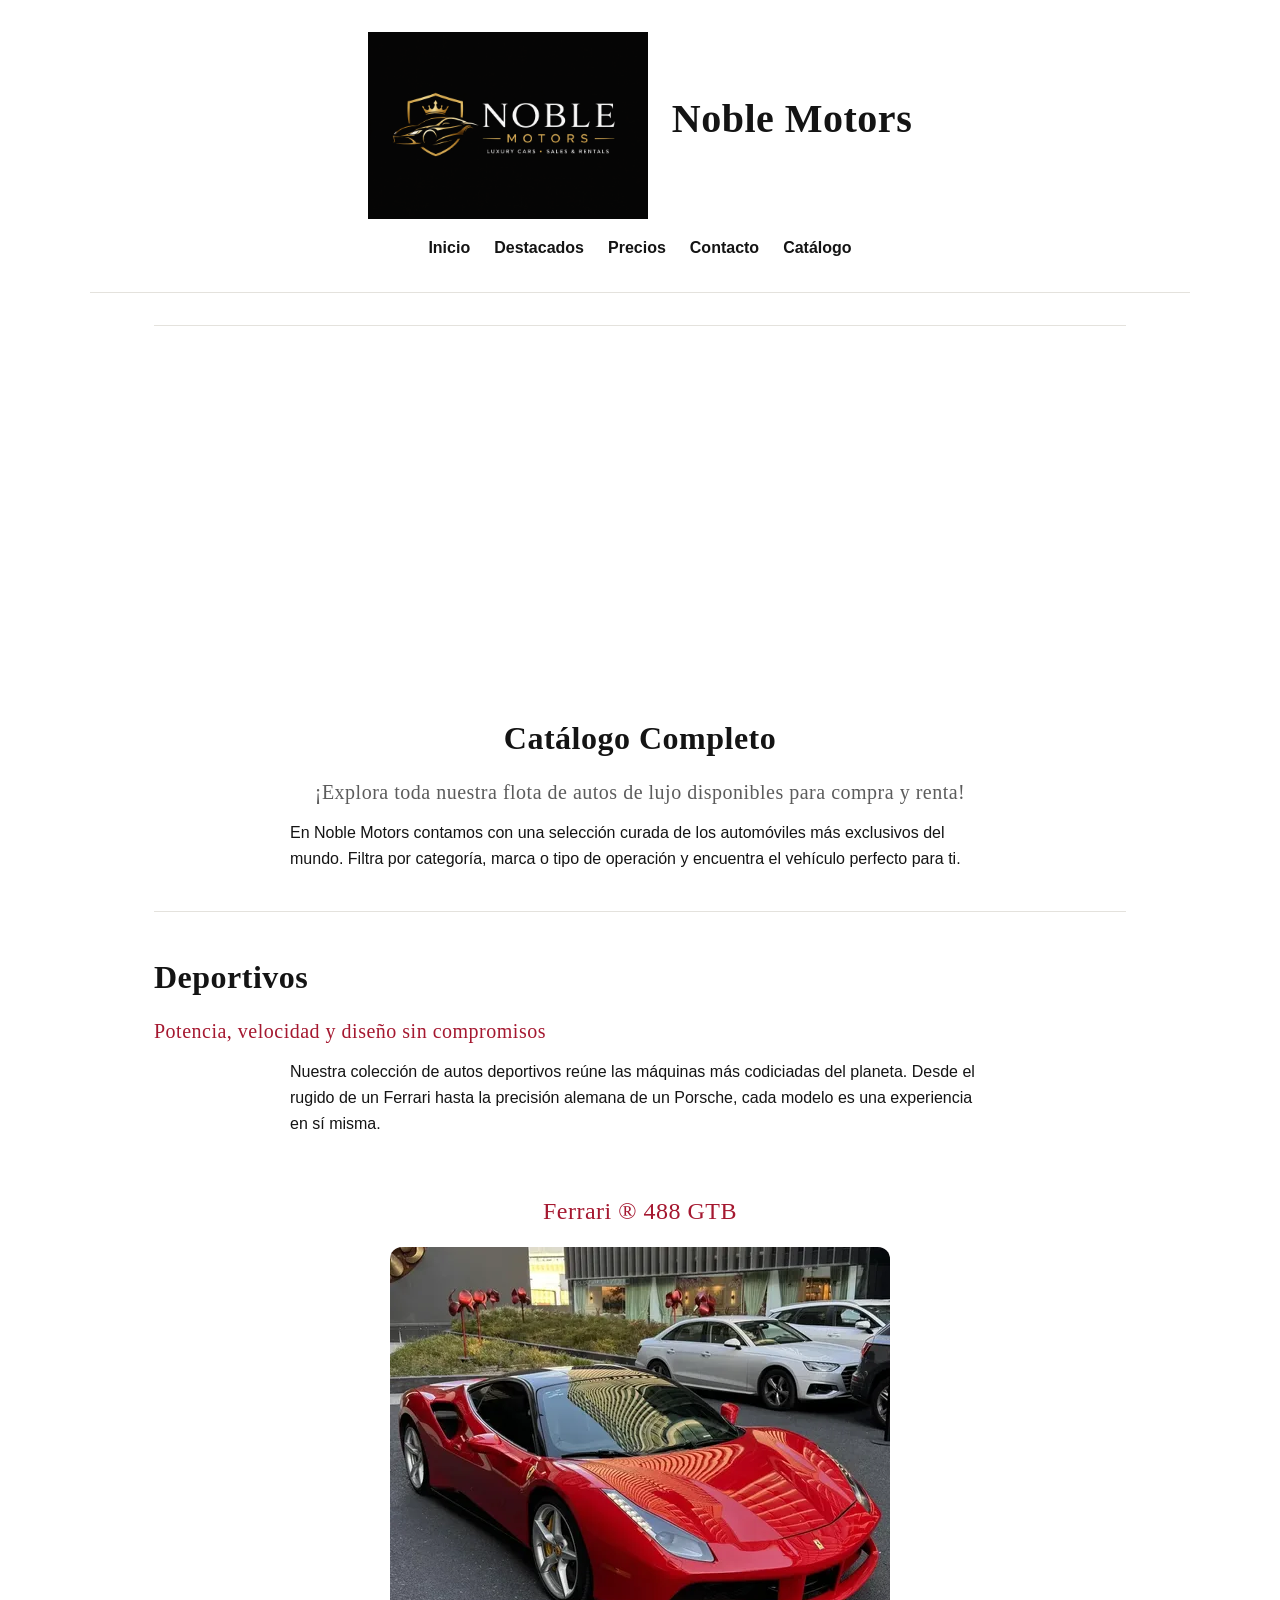
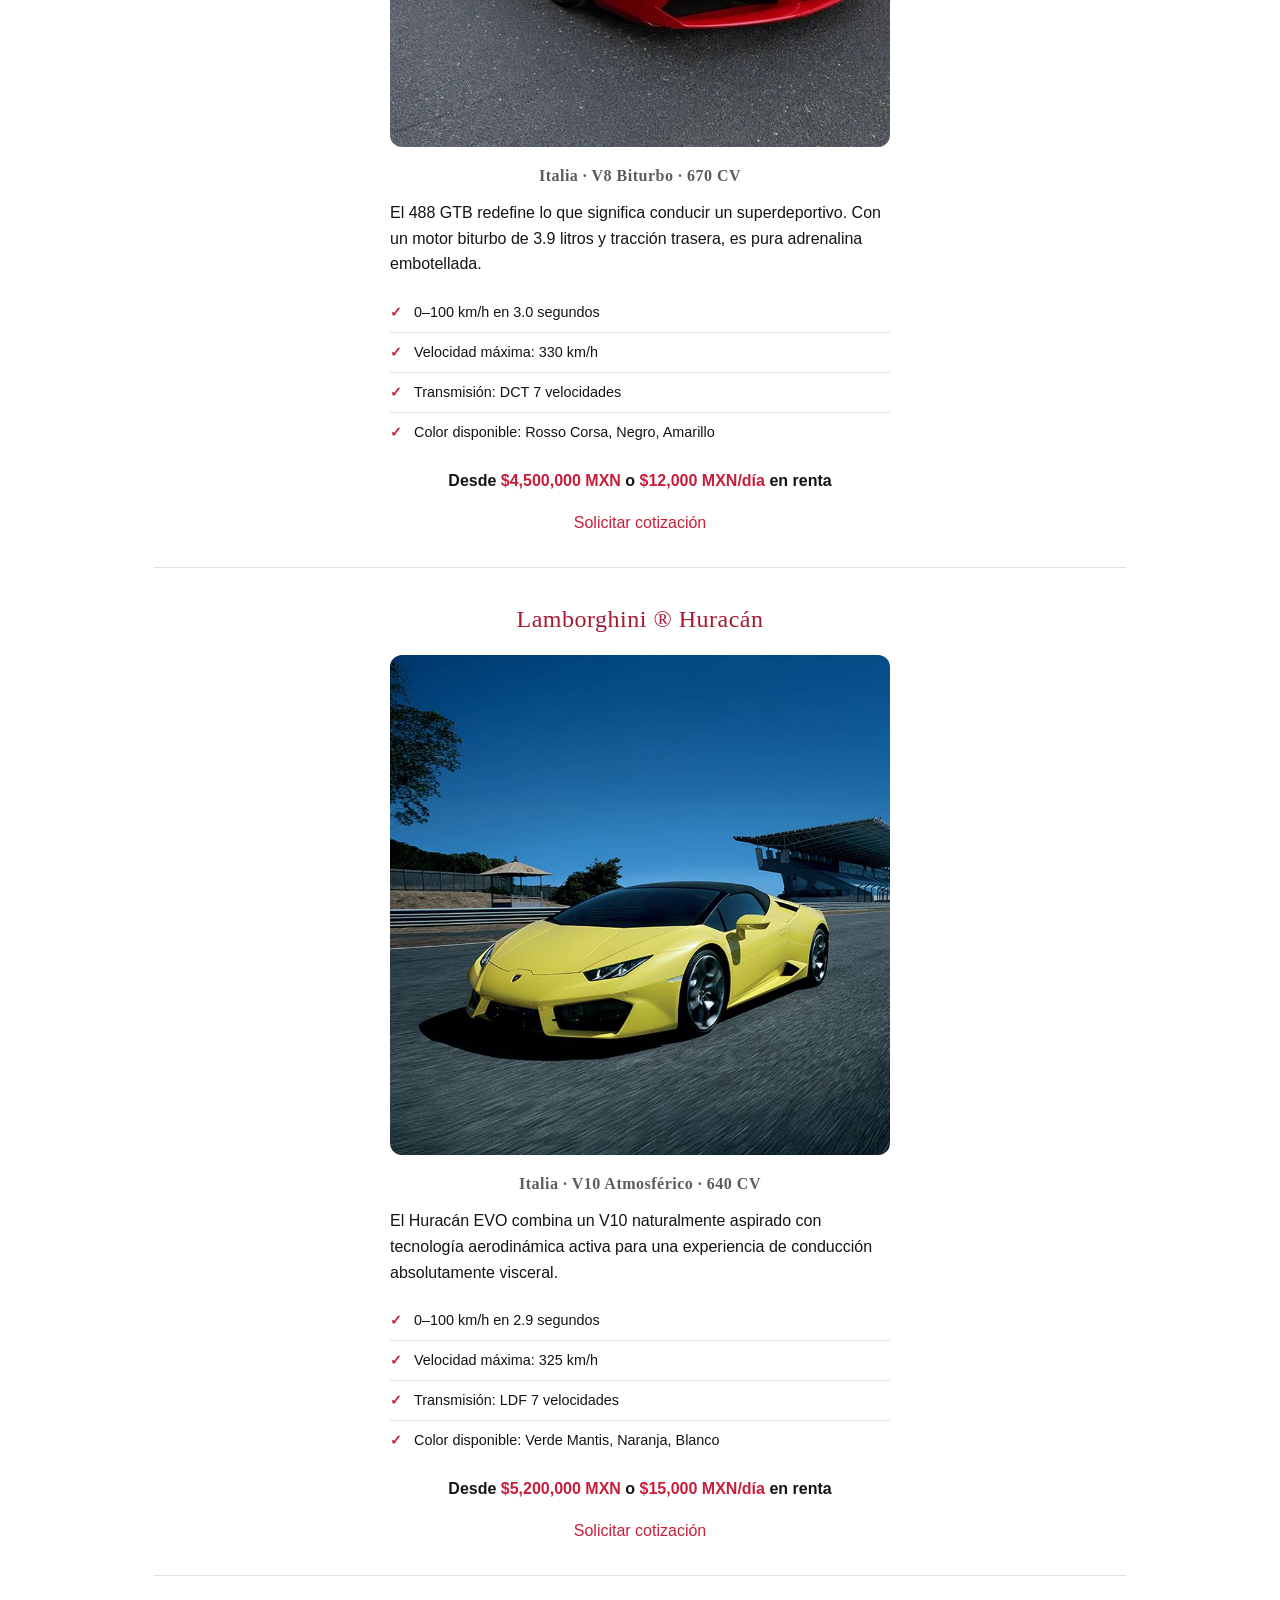
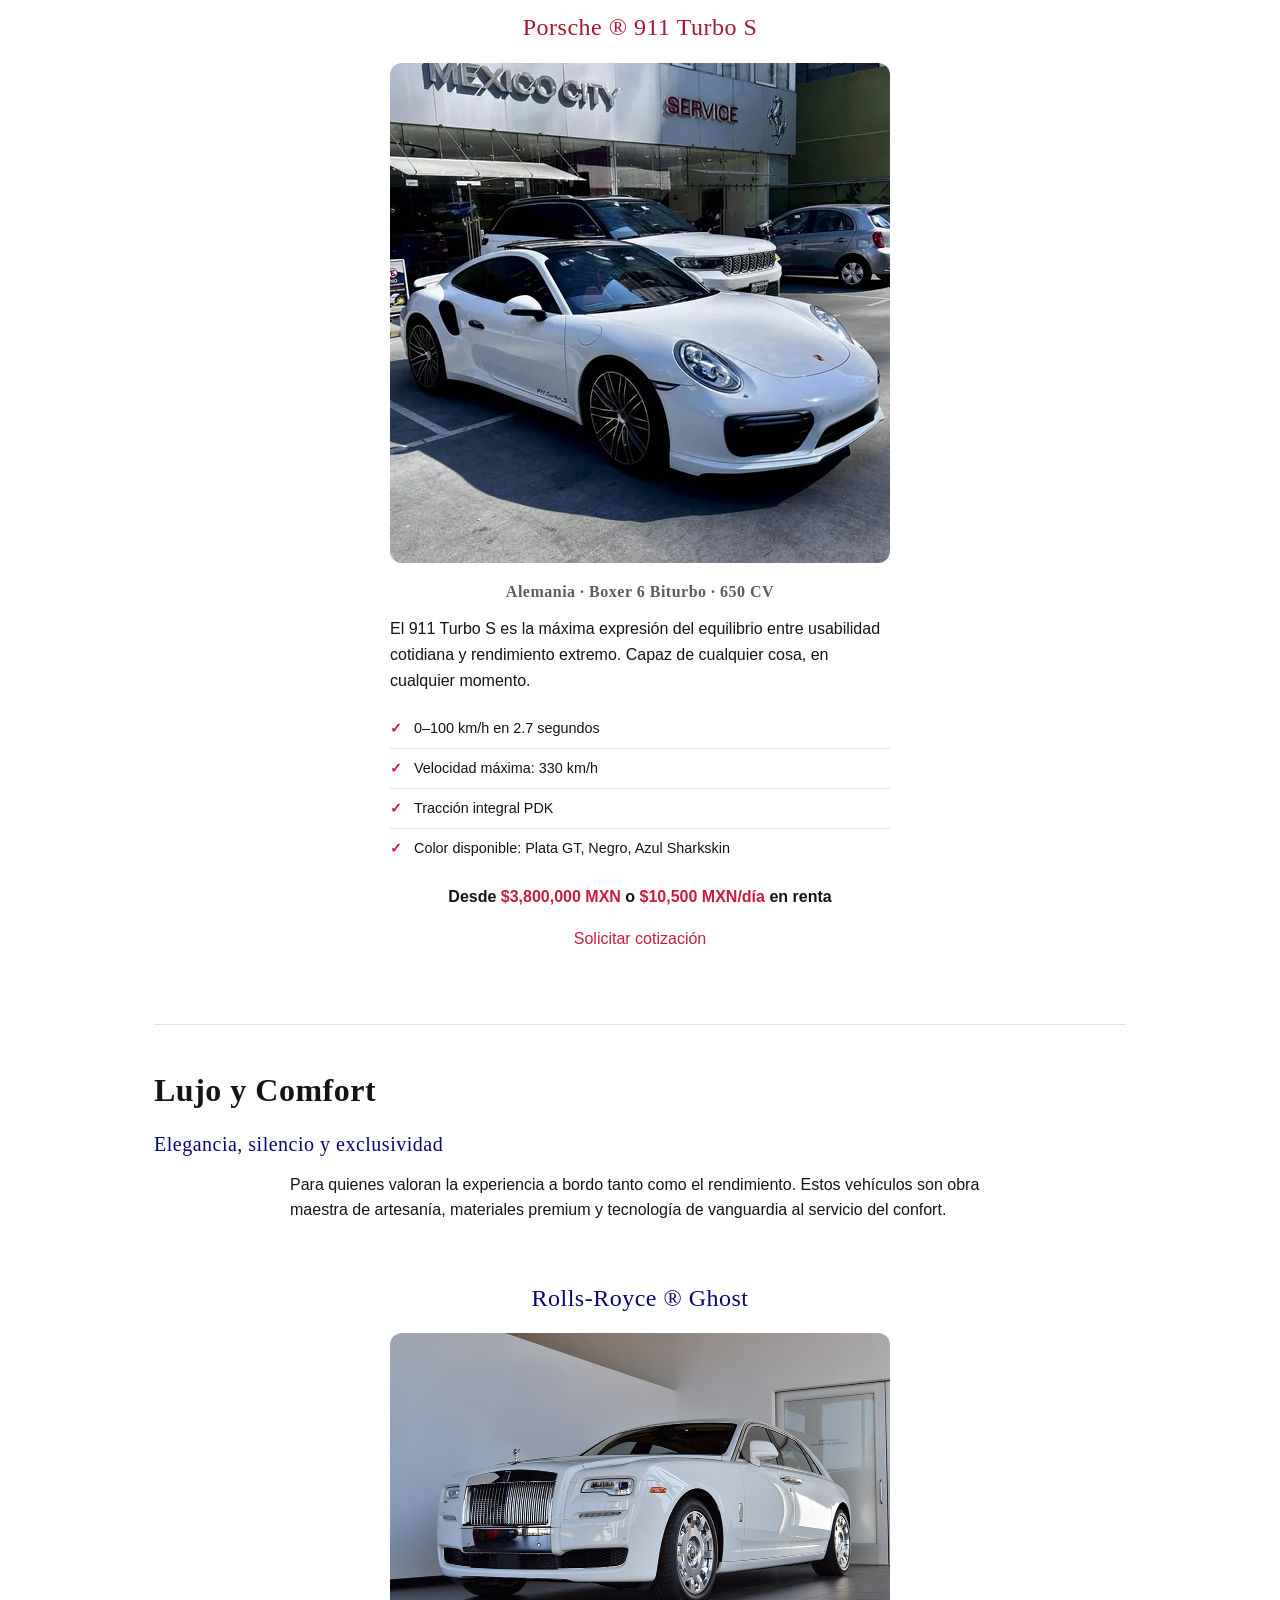
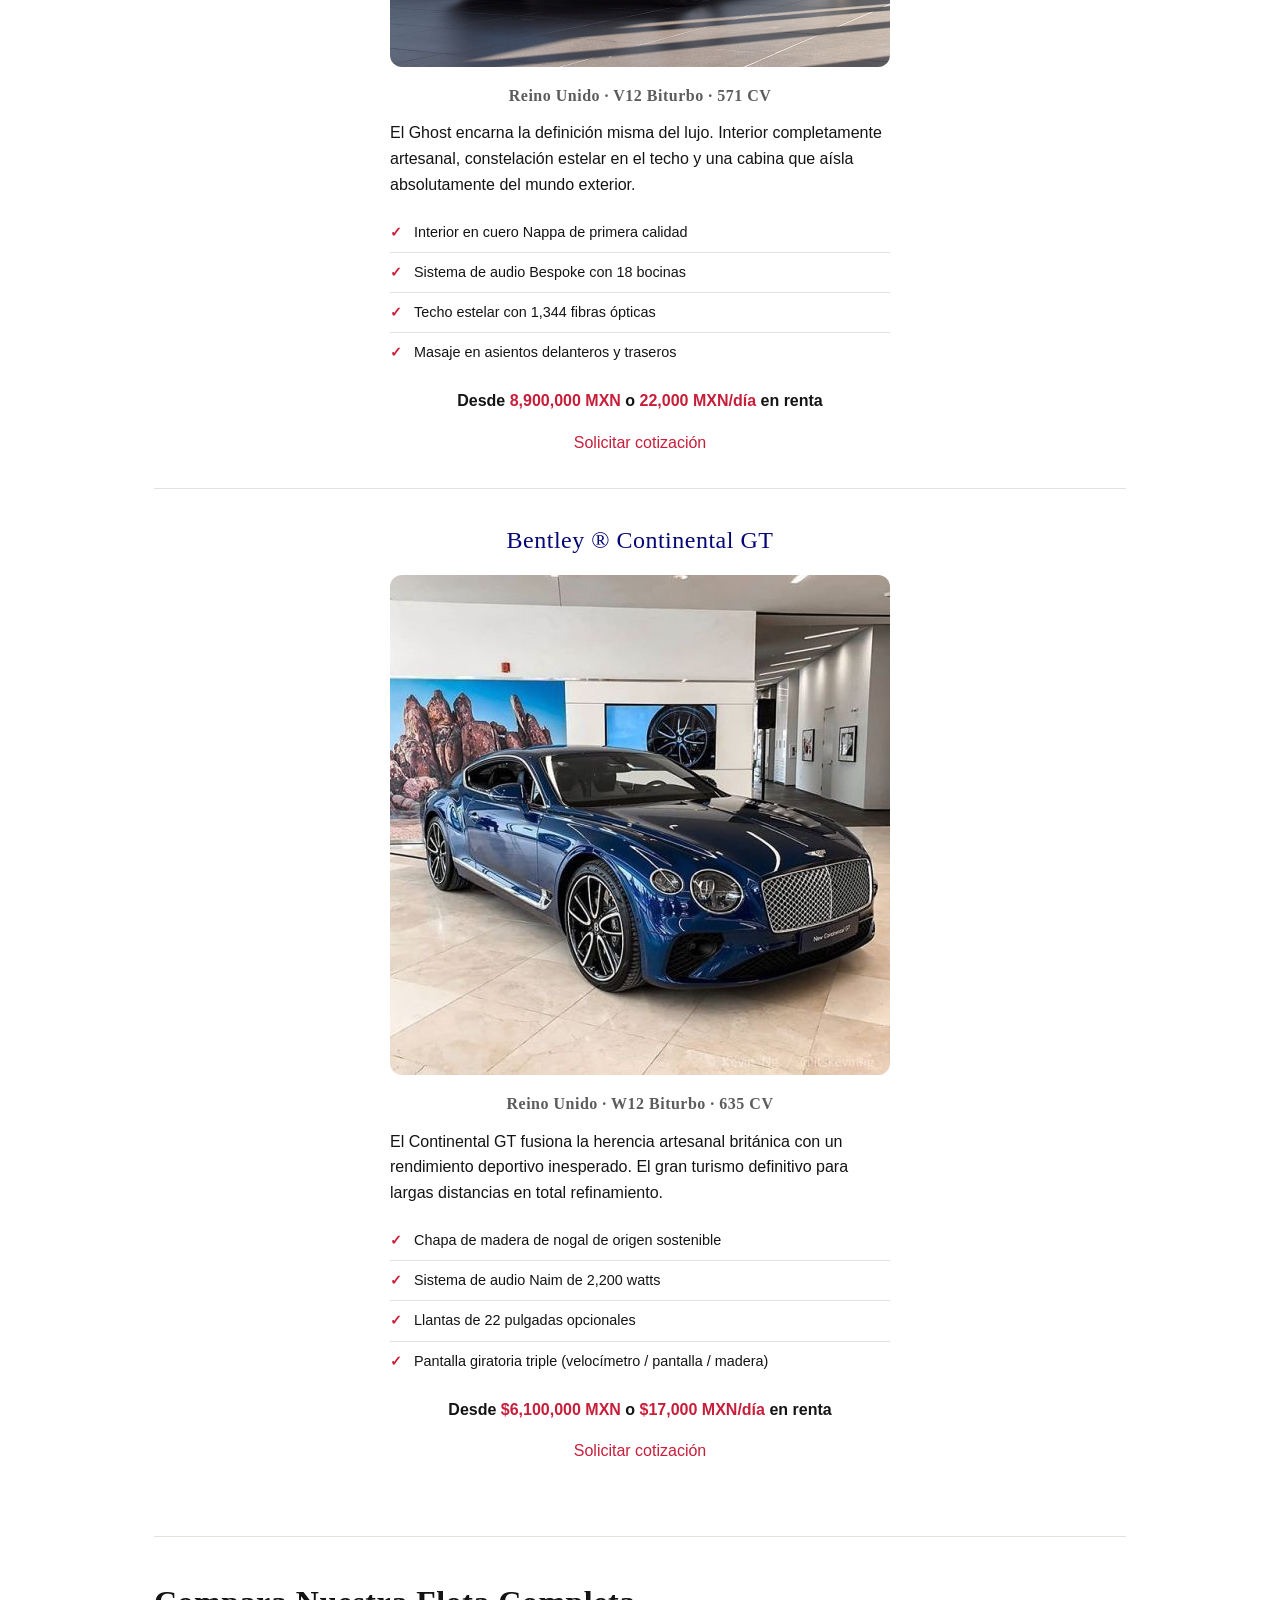
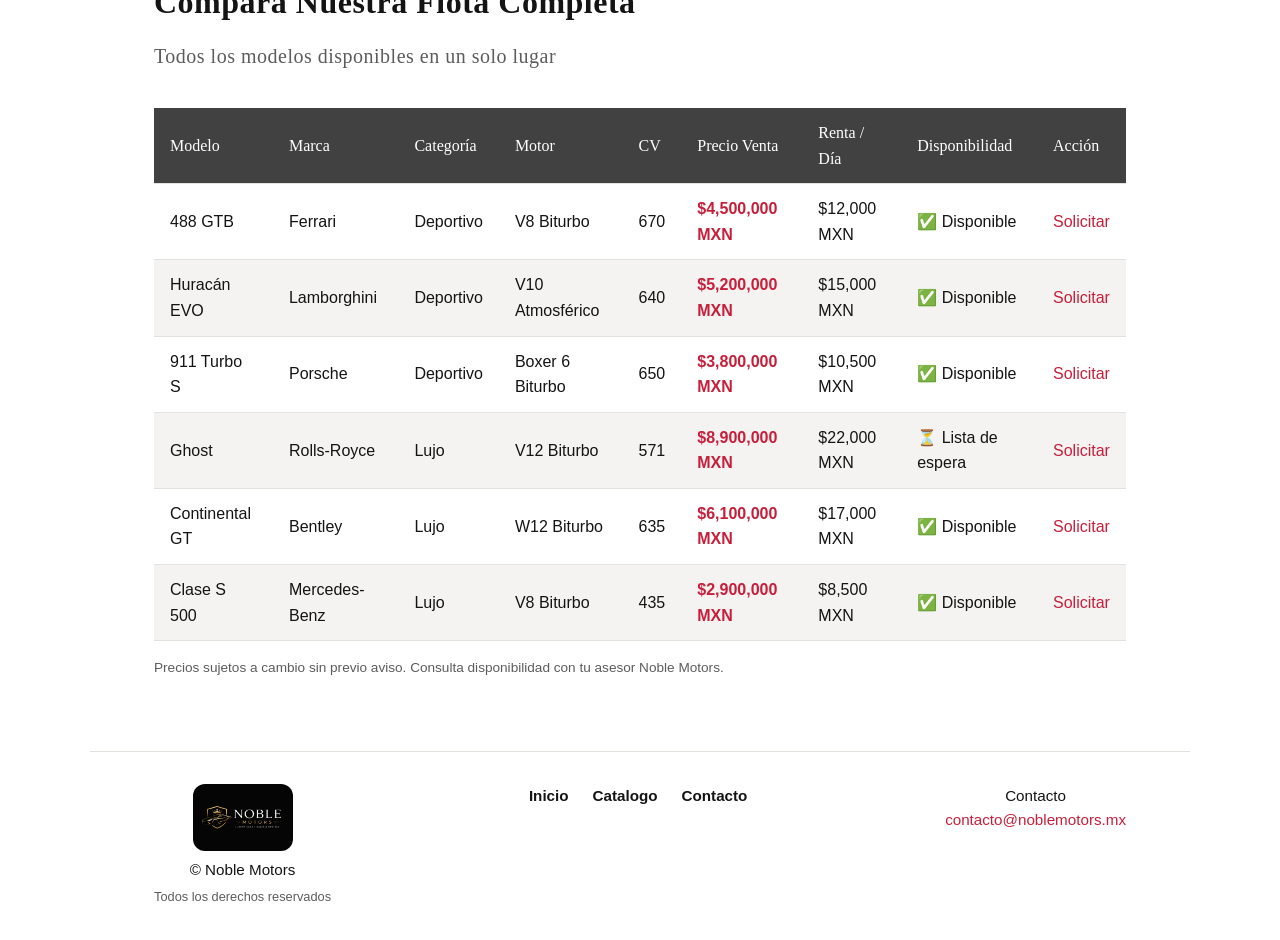
==== catalogo.html @ 810744a6 "Commit Inicial" ====
<!DOCTYPE html>
<html lang="es">
<head>
    <meta charset="UTF-8">
    <meta name="viewport" content="width=device-width, initial-scale=1.0">
    <meta name="color-scheme" content="light-dark">
    <title>Noble Motors | Catálogo Completo</title>
    <link rel="stylesheet" href="css/styles.css">
</head>

<body>

    <header class="header">
        <div class="header__top">
            <img class="header__logo" src="img/Noble Motors Logo.png" alt="Noble Motors Logo">
            <h1 class="header__nombre">Noble Motors</h1>
        </div>
            
        <nav class="nav nav--header">
            <a class="nav__link" href="index.html">Inicio</a>
            <a class="nav__link" href="index.html#destacados">Destacados</a>
            <a class="nav__link" href="index.html#precios">Precios</a>
            <a class="nav__link" href="index.html#contacto">Contacto</a>
            <a class="nav__link" href="catalogo.html">Catálogo</a>
        </nav>        
    </header>

    <main>
        <section class="intro-catalogo">
            <iframe class="intro-catalogo__video" height="315" src="https://www.youtube.com/embed/5LlgE_fom6Q?si=hO-IaF6ERIm7GbF8&amp;controls=0" title="YouTube video player" frameborder="0" allow="accelerometer; autoplay; clipboard-write; encrypted-media; gyroscope; picture-in-picture; web-share" referrerpolicy="strict-origin-when-cross-origin" allowfullscreen></iframe>
            <h2>Catálogo Completo</h2>
            <h3>&iexcl;Explora toda nuestra flota de autos de lujo disponibles para compra y renta&excl;</h3>
            <p class="intro-catalogo__texto">
                En <span>Noble Motors</span> contamos con una selección curada de los automóviles más 
                exclusivos del mundo. Filtra por categoría, marca o tipo de operación y encuentra 
                el vehículo perfecto para ti.
            </p>
        </section>    


        <section class="categoria categoria--deportivos">
            <h2>Deportivos</h2>
            <h3>Potencia, velocidad y diseño sin compromisos</h3>

            <p class="categoria__texto">
                Nuestra colección de <span>autos deportivos</span> reúne las máquinas más codiciadas 
                del planeta. Desde el rugido de un Ferrari hasta la precisión alemana de un Porsche, 
                cada modelo es una experiencia en sí misma.
            </p>

            <article class="ficha-auto ficha-auto--ferrari">
                <h3 class="ficha-auto__titulo">Ferrari &reg; 488 GTB</h3>
                <img class="ficha-auto__imagen" src="img/Ferrari.webp" alt="Ferrari 488 GTB">
                <h4 class="ficha-auto__subtitulo">Italia · V8 Biturbo · 670 CV</h4>
                <p class="ficha-auto__descripcion">
                    El <span>488 GTB</span> redefine lo que significa conducir un superdeportivo. 
                    Con un motor biturbo de 3.9 litros y tracción trasera, es pura adrenalina embotellada.
                </p>
                <ul class="ficha-auto__lista">
                    <li class="ficha-auto__item">0–100 km/h en 3.0 segundos</li>
                    <li class="ficha-auto__item">Velocidad máxima: 330 km/h</li>
                    <li class="ficha-auto__item">Transmisión: DCT 7 velocidades</li>
                    <li class="ficha-auto__item">Color disponible: Rosso Corsa, Negro, Amarillo</li>
                </ul>
                <p class="ficha-auto__precio">Desde <span class="ficha-auto__precio-valor">$4,500,000 MXN</span> o <span class="ficha-auto__precio-valor">$12,000 MXN/día</span> en renta</p>
                <a class="ficha-auto__cta" href="index.html#contacto">Solicitar cotización</a>
            </article>

            <article class="ficha-auto ficha-auto--lamborghini">
                <h3 class="ficha-auto__titulo">Lamborghini &reg; Huracán</h3>
                <img class="ficha-auto__imagen" src="img/Lamborghini.webp" alt="Lamborghini Huracán">
                <h4 class="ficha-auto__subtitulo">Italia · V10 Atmosférico · 640 CV</h4>
                <p class="ficha-auto__descripcion">
                    El <span>Huracán EVO</span> combina un V10 naturalmente aspirado con tecnología 
                    aerodinámica activa para una experiencia de conducción absolutamente visceral.
                </p>
                <ul class="ficha-auto__lista">
                    <li class="ficha-auto__item">0–100 km/h en 2.9 segundos</li>
                    <li class="ficha-auto__item">Velocidad máxima: 325 km/h</li>
                    <li class="ficha-auto__item">Transmisión: LDF 7 velocidades</li>
                    <li class="ficha-auto__item">Color disponible: Verde Mantis, Naranja, Blanco</li>
                </ul>
                <p class="ficha-auto__precio">Desde <span class="ficha-auto__precio-valor">$5,200,000 MXN</span> o <span class="ficha-auto__precio-valor">$15,000 MXN/día</span> en renta</p>
                <a class="ficha-auto__cta" href="index.html#contacto">Solicitar cotización</a>
            </article>

            <article class="ficha-auto ficha-auto--porsche">
                <h3 class="ficha-auto__titulo">Porsche &reg; 911 Turbo S</h3>
                <img class="ficha-auto__imagen" src="img/Porsche.webp" alt="Porsche 911 Turbo S">
                <h4 class="ficha-auto__subtitulo">Alemania · Boxer 6 Biturbo · 650 CV</h4>
                <p class="ficha-auto__descripcion">
                    El <span>911 Turbo S</span> es la máxima expresión del equilibrio entre 
                    usabilidad cotidiana y rendimiento extremo. Capaz de cualquier cosa, en cualquier momento.
                </p>
                <ul class="ficha-auto__lista">
                    <li class="ficha-auto__item">0–100 km/h en 2.7 segundos</li>
                    <li class="ficha-auto__item">Velocidad máxima: 330 km/h</li>
                    <li class="ficha-auto__item">Tracción integral PDK</li>
                    <li class="ficha-auto__item">Color disponible: Plata GT, Negro, Azul Sharkskin</li>
                </ul>
                <p class="ficha-auto__precio">Desde <span class="ficha-auto__precio-valor">$3,800,000 MXN</span> o <span class="ficha-auto__precio-valor">$10,500 MXN/día</span> en renta</p>
                <a class="ficha-auto__cta" href="index.html#contacto">Solicitar cotización</a>
            </article>
        </section>

    
        <section class="categoria categoria--lujo">
            <h2>Lujo y Comfort</h2>
            <h3>Elegancia, silencio y exclusividad</h3>

            <p class="categoria__texto">
                Para quienes valoran la <span>experiencia a bordo</span> tanto como el rendimiento. 
                Estos vehículos son obra maestra de artesanía, materiales premium y tecnología 
                de vanguardia al servicio del confort.
            </p>

            <article class="ficha-auto ficha-auto--rolls">
                <h3 class="ficha-auto__titulo">Rolls-Royce &reg; Ghost</h3>
                <img class="ficha-auto__imagen" src="img/Rolls royce.jpeg" alt="Rolls-Royce Ghost">
                <h4 class="ficha-auto__subtitulo">Reino Unido · V12 Biturbo · 571 CV</h4>
                <p class="ficha-auto__descripcion">
                    El <span>Ghost</span> encarna la definición misma del lujo. Interior completamente 
                    artesanal, constelación estelar en el techo y una cabina que aísla absolutamente 
                    del mundo exterior.
                </p>
                <ul class="ficha-auto__lista">
                    <li class="ficha-auto__item">Interior en cuero Nappa de primera calidad</li>
                    <li class="ficha-auto__item">Sistema de audio Bespoke con 18 bocinas</li>
                    <li class="ficha-auto__item">Techo estelar con 1,344 fibras ópticas</li>
                    <li class="ficha-auto__item">Masaje en asientos delanteros y traseros</li>
                </ul>
                <p class="ficha-auto__precio">Desde <span class="ficha-auto__precio-valor">8,900,000 MXN</span> o <span class="ficha-auto__precio-valor">22,000 MXN/día</span> en renta</p>
                <a class="ficha-auto__cta" href="index.html#contacto">Solicitar cotización</a>
            </article>

            <article class="ficha-auto ficha-auto--bentley">
                <h3 class="ficha-auto__titulo">Bentley &reg; Continental GT</h3>
                <img class="ficha-auto__imagen" src="img/Bentley Continental.jpeg" alt="Bentley Continental GT">
                <h4 class="ficha-auto__subtitulo">Reino Unido · W12 Biturbo · 635 CV</h4>
                <p class="ficha-auto__descripcion">
                    El <span>Continental GT</span> fusiona la herencia artesanal británica con 
                    un rendimiento deportivo inesperado. El gran turismo definitivo para largas 
                    distancias en total refinamiento.
                </p>
                <ul class="ficha-auto__lista">
                    <li class="ficha-auto__item">Chapa de madera de nogal de origen sostenible</li>
                    <li class="ficha-auto__item">Sistema de audio Naim de 2,200 watts</li>
                    <li class="ficha-auto__item">Llantas de 22 pulgadas opcionales</li>
                    <li class="ficha-auto__item">Pantalla giratoria triple (velocímetro / pantalla / madera)</li>
                </ul>
                <p class="ficha-auto__precio">Desde <span class="ficha-auto__precio-valor">$6,100,000 MXN</span> o <span class="ficha-auto__precio-valor">$17,000 MXN/día</span> en renta</p>
                <a class="ficha-auto__cta" href="index.html#contacto">Solicitar cotización</a>
            </article>
        </section>

        <section class="categoria categoria--comparativa">
            <h2>Compara Nuestra Flota Completa</h2>
            <h3>Todos los modelos disponibles en un solo lugar</h3>

            <div class="tabla-contenedor">
                <table class="tabla-precios">
                    <thead>
                        <tr>
                            <th class="tabla-precios__header">Modelo</th>
                            <th class="tabla-precios__header">Marca</th>
                            <th class="tabla-precios__header">Categoría</th>
                            <th class="tabla-precios__header">Motor</th>
                            <th class="tabla-precios__header">CV</th>
                            <th class="tabla-precios__header">Precio Venta</th>
                            <th class="tabla-precios__header">Renta / Día</th>
                            <th class="tabla-precios__header">Disponibilidad</th>
                            <th class="tabla-precios__header">Acción</th>
                        </tr>
                    </thead>
                    <tbody>
                        <tr>
                            <td class="tabla-precios__celda">488 GTB</td>
                            <td class="tabla-precios__celda">Ferrari</td>
                            <td class="tabla-precios__celda">Deportivo</td>
                            <td class="tabla-precios__celda">V8 Biturbo</td>
                            <td class="tabla-precios__celda">670</td>
                            <td class="tabla-precios__celda"><span class="tabla-precios__precio">$4,500,000 MXN</span></td>
                            <td class="tabla-precios__celda">$12,000 MXN</td>
                            <td class="tabla-precios__celda"><span>✅ Disponible</span></td>
                            <td class="tabla-precios__celda"><a href="index.html#contacto">Solicitar</a></td>
                        </tr>
                        <tr>
                            <td class="tabla-precios__celda">Huracán EVO</td>
                            <td class="tabla-precios__celda">Lamborghini</td>
                            <td class="tabla-precios__celda">Deportivo</td>
                            <td class="tabla-precios__celda">V10 Atmosférico</td>
                            <td class="tabla-precios__celda">640</td>
                            <td class="tabla-precios__celda"><span class="tabla-precios__precio">$5,200,000 MXN</span></td>
                            <td class="tabla-precios__celda">$15,000 MXN</td>
                            <td class="tabla-precios__celda"><span>✅ Disponible</span></td>
                            <td class="tabla-precios__celda"><a href="index.html#contacto">Solicitar</a></td>
                        </tr>
                        <tr>
                            <td class="tabla-precios__celda">911 Turbo S</td>
                            <td class="tabla-precios__celda">Porsche</td>
                            <td class="tabla-precios__celda">Deportivo</td>
                            <td class="tabla-precios__celda">Boxer 6 Biturbo</td>
                            <td class="tabla-precios__celda">650</td>
                            <td class="tabla-precios__celda"><span class="tabla-precios__precio">$3,800,000 MXN</span></td>
                            <td class="tabla-precios__celda">$10,500 MXN</td>
                            <td class="tabla-precios__celda"><span>✅ Disponible</span></td>
                            <td class="tabla-precios__celda"><a href="index.html#contacto">Solicitar</a></td>
                        </tr>
                        <tr>
                            <td class="tabla-precios__celda">Ghost</td>
                            <td class="tabla-precios__celda">Rolls-Royce</td>
                            <td class="tabla-precios__celda">Lujo</td>
                            <td class="tabla-precios__celda">V12 Biturbo</td>
                            <td class="tabla-precios__celda">571</td>
                            <td class="tabla-precios__celda"><span class="tabla-precios__precio">$8,900,000 MXN</span></td>
                            <td class="tabla-precios__celda">$22,000 MXN</td>
                            <td class="tabla-precios__celda"><span>⏳ Lista de espera</span></td>
                            <td class="tabla-precios__celda"><a href="index.html#contacto">Solicitar</a></td>
                        </tr>
                        <tr>
                            <td class="tabla-precios__celda">Continental GT</td>
                            <td class="tabla-precios__celda">Bentley</td>
                            <td class="tabla-precios__celda">Lujo</td>
                            <td class="tabla-precios__celda">W12 Biturbo</td>
                            <td class="tabla-precios__celda">635</td>
                            <td class="tabla-precios__celda"><span class="tabla-precios__precio">$6,100,000 MXN</span></td>
                            <td class="tabla-precios__celda">$17,000 MXN</td>
                            <td class="tabla-precios__celda"><span>✅ Disponible</span></td>
                            <td class="tabla-precios__celda"><a href="index.html#contacto">Solicitar</a></td>
                        </tr>
                        <tr>
                            <td class="tabla-precios__celda">Clase S 500</td>
                            <td class="tabla-precios__celda">Mercedes-Benz</td>
                            <td class="tabla-precios__celda">Lujo</td>
                            <td class="tabla-precios__celda">V8 Biturbo</td>
                            <td class="tabla-precios__celda">435</td>
                            <td class="tabla-precios__celda"><span class="tabla-precios__precio">$2,900,000 MXN</span></td>
                            <td class="tabla-precios__celda">$8,500 MXN</td>
                            <td class="tabla-precios__celda"><span>✅ Disponible</span></td>
                            <td class="tabla-precios__celda"><a href="index.html#contacto">Solicitar</a></td>
                        </tr>
                    </tbody>
                    <tfoot>
                        <tr>
                            <td class="tabla-precios__pie" colspan="9">
                                Precios sujetos a cambio sin previo aviso. Consulta disponibilidad con tu asesor Noble Motors.
                            </td>
                        </tr>
                    </tfoot>
                </table>
            </div>
            <!--Actualizar la tabla-->
        </section>
        
    </main>    

    <footer class="footer">
        <div class="footer__marca">
            <img class="footer__logo" src="img/Noble Motors Logo.png" alt="Noble Motors Logo">
            <p class="footer__copyright">&copy; Noble Motors</p>
            <small class="footer__derechos">Todos los derechos reservados</small>
        </div>

        <nav class="nav nav--footer">
            <a class="nav__link" href="index.html">Inicio</a>
            <a class="nav__link" href="catalogo.html">Catalogo</a>
            <a class="nav__link" href="index.html#contacto">Contacto</a>
        </nav>

        <div class="footer__contacto">
            <p class="footer__contacto-titulo">Contacto</p>
            <a class="footer__email" href="mailto:contacto@noblemotors.mx">contacto@noblemotors.mx</a>
        </div>
    </footer> 

</body>
</html>
---- css/styles.css ----
@charset "UTF-8";
/* ----- Variables de color (Light Mode) --- */
:root {
  --color-fondo: #ffffff;
  --color-superficie: #f4f3f1;
  --color-texto: #141414;
  --color-texto-secundario: rgb(92, 92, 92);
  --color-texto-invertido: #ffffff;
  --color-acento: #c81e3a;
  --color-acento-hover: #a51830;
  --color-borde: #e4e2dd;
  --color-contraste: #414141;
  --color-nav-visitado: #cc4545;
  --color-servicios-texto: rgb(249, 249, 101);
  --color-categoria-lujo: #050775;
}

/* ----- Variables de color (Dark Mode) --- */
@media (prefers-color-scheme: dark) {
  :root {
    --color-fondo: #141414;
    --color-superficie: #262626;
    --color-texto: #f4f3f1;
    --color-texto-secundario: #b5b5b5;
    --color-acento-hover: #ff4d68;
    --color-borde: #333333;
    --color-contraste: #2a2a2a;
    --color-nav-visitado: #e2696f;
    --color-categoria-lujo: #7c86ff;
  }
}
.ficha-auto__imagen, .intro-catalogo__video, .formulario-cotizacion__grupo, .servicios, .auto-card__imagen, .mas-solicitados, .hero__imagen img, .header__video, .footer__logo {
  border-radius: 12px;
}

.ficha-auto__item, .ficha-auto, .tabla-precios__header,
.tabla-precios__celda, .auto-card__spec, .mas-solicitados__item {
  border-bottom: 1px solid var(--color-borde);
}

/* ----- Reset y Box Model Base--- */
* {
  box-sizing: border-box;
  margin: 0;
  padding: 0;
}

/* ----- Colores y tipografia base --- */
body {
  font-family: Arial, Helvetica, sans-serif;
  line-height: 1.6;
  color: var(--color-texto);
  background-color: var(--color-fondo);
}

/* ----- Titulos --- */
h1, h2, h3, h4 {
  margin-bottom: 0.75rem;
  font-family: Georgia, "Times New Roman", Times, serif;
  letter-spacing: 0.5px;
  color: var(--color-texto);
}

h1 {
  font-size: clamp(1.75rem, 5vw, 2.5rem);
}

h2 {
  font-size: clamp(1.5rem, 4vw, 2rem);
}

h3 {
  font-size: clamp(1.1rem, 2.5vw, 1.25rem);
  font-weight: normal;
  color: var(--color-texto-secundario);
}

h4 {
  font-size: clamp(0.9rem, 2vw, 1rem);
  color: var(--color-texto-secundario);
}

/* ----- Texto general ---- */
p {
  color: var(--color-texto);
}

a {
  text-decoration: none;
  color: var(--color-acento);
}

small {
  font-size: 0.8rem;
  color: var(--color-texto-secundario);
}

/* ----- Layout general ---- */
header,
main,
footer {
  max-width: 1100px;
  margin: 0 auto;
  padding: 2rem 5%;
}

section {
  padding: 2.5rem 0;
  border-top: 1px solid var(--color-borde);
}

/* ----- BOTONES ---- */
.btn {
  display: inline-block;
  margin: 0 0.5rem;
  padding: 0.85rem 2rem;
  font-weight: bold;
  text-decoration: none;
  border-radius: 4px;
}

.btn--primary {
  color: var(--color-texto-invertido);
  background-color: var(--color-acento);
}

.btn--secondary {
  border: 1px solid var(--color-texto);
  color: var(--color-texto);
  background-color: transparent;
}

.btn:active {
  transform: scale(0.97);
}

/* ----- ACCIONES :Hover  ---- */
@media (hover: hover) and (pointer: fine) {
  .btn--primary:hover {
    text-decoration: none;
    background-color: var(--color-acento-hover);
  }
  .btn--secondary:hover {
    color: var(--color-texto-invertido);
    background-color: var(--color-texto);
  }
  .nav__link:hover {
    text-decoration: none;
    color: var(--color-acento);
  }
  a:hover {
    text-decoration: underline;
  }
}
/* ------ FOOTER ------ */
.footer {
  display: flex;
  flex-wrap: wrap;
  justify-content: space-between;
  align-items: flex-start;
  gap: 2rem;
  border-top: 1px solid var(--color-borde);
  padding-top: 2rem;
  text-align: center;
  font-size: 0.95rem;
  color: var(--color-texto-secundario);
}

.footer__derechos {
  display: block;
  margin-top: 0.3rem;
}

.footer__logo {
  width: 100px;
  max-width: 100%;
}

/* ===========================================================================
                                    PAGINA INDEX
===============================================================================*/
/* --------------------------- HEADER --------------------------- */
.header {
  padding-bottom: 2rem;
  border-bottom: 1px solid var(--color-borde);
  text-align: center;
}

.header__top {
  display: flex;
  align-items: center;
  justify-content: center;
  gap: 1.5rem;
  margin-bottom: 1rem;
}

.header__titulo {
  display: flex;
  flex-direction: column;
  align-items: center;
  gap: 0.5rem;
}

.header__logo {
  width: 160px;
  max-width: 60%;
}

.header__video {
  display: block;
  width: 100%;
  max-width: 100%;
  margin: 0 auto 1.5rem;
}

.nav--header {
  margin-top: 0.75rem;
}

/* --------------------------- NAVEGACION --------------------------- */
nav {
  display: flex;
  flex-direction: column;
  align-items: center;
  gap: 1rem;
}

.nav__link {
  font-weight: bold;
  color: var(--color-texto);
}

.nav__link:visited {
  color: var(--color-nav-visitado);
}

.nav__link:active {
  color: var(--color-acento-hover);
}

/* --------------------------- HERO --------------------------- */
.hero {
  padding: 1.5rem 0 2rem;
  text-align: center;
}

.hero__imagen img {
  width: 100%;
}

.hero__contenido {
  max-width: 700px;
  margin: 0 auto 2rem;
}

.hero__marcas {
  margin-bottom: 2rem;
  font-size: 1.1rem;
  color: var(--color-texto-secundario);
}

.hero__marca {
  margin: 0 0.75rem;
}

.hero__botones {
  padding: 1rem 0 2rem;
}

/* --------------------------- DESTACADOS MAS SOLICITADOS --------------------------- */
.mas-solicitados {
  padding: 2rem;
  margin-top: 1.5rem;
  background-color: var(--color-superficie);
}

.mas-solicitados__lista {
  margin-top: 1rem;
  list-style-position: inside;
}

.mas-solicitados__item {
  padding: 0.6rem 0;
}

.mas-solicitados__item:last-child {
  border-bottom: none;
}

.mas-solicitados__item:first-child {
  font-size: 1.05rem;
  font-weight: bold;
}

.mas-solicitados__precio {
  font-weight: bold;
  color: var(--color-acento);
}

/* --------------------------- TARJETAS DE AUTOS --------------------------- */
.card-grid {
  display: grid;
  grid-template-columns: 1fr;
  gap: 2rem;
  text-align: center;
}

.auto-card {
  width: 100%;
  padding: 1.5rem;
  text-align: center;
}

.auto-card__imagen {
  width: 100%;
  margin-bottom: 1rem;
}

.auto-card__logo {
  width: 60px;
  height: auto;
  margin: 0.5rem 0;
}

.auto-card__logo--bentley {
  width: 100px;
  margin: -0.6rem;
}

.auto-card__specs {
  margin-bottom: 1rem;
  text-align: left;
  list-style: none;
}

.auto-card__spec {
  padding: 0.3rem 0;
  font-size: 0.9rem;
}

.auto-card__tags {
  margin-top: 1rem;
}

.auto-card__tag {
  display: inline-block;
  padding: 0.3rem 0.8rem;
  margin: 0.25rem;
  font-size: 0.75rem;
  color: var(--color-texto-secundario);
  background-color: var(--color-superficie);
  border-radius: 20px;
}

/* --------------------------- SERVICIOS --------------------------- */
.servicios {
  padding: 2.5rem 1.5rem;
  margin-top: -1rem;
  margin-bottom: 1rem;
  text-align: center;
  background-color: var(--color-contraste);
}

.servicios__titulo {
  color: var(--color-texto-invertido);
}

.servicios__lista {
  margin-top: 1rem;
  list-style: none;
}

.servicios__item {
  display: inline-block;
  margin: 0.4rem 1rem;
  font-size: 0.95rem;
  color: var(--color-servicios-texto);
}

/* --------------------------- PRECIOS Y DISPONIBILIDAD --------------------------- */
.tabla-precios {
  width: 100%;
  border-collapse: collapse;
  margin-top: 1.5rem;
}

.tabla-contenedor {
  overflow-x: auto;
  -webkit-overflow-scrolling: touch;
}
.tabla-contenedor table {
  min-width: 600px;
}

.tabla-precios__header,
.tabla-precios__celda {
  padding: 0.75rem 1rem;
  text-align: left;
}

.tabla-precios__header {
  font-family: Georgia, "Times New Roman", Times, serif;
  font-weight: normal;
  color: var(--color-texto-invertido);
  background-color: var(--color-contraste);
}

.tabla-precios__precio {
  font-weight: bold;
  color: var(--color-acento);
}

.tabla-precios tbody tr:nth-child(even) {
  background-color: var(--color-superficie);
}

.tabla-precios__pie {
  border-bottom: none;
  padding-top: 1rem;
  font-size: 0.85rem;
  color: var(--color-texto-secundario);
}

/* --------------------------- FORMULARIO DE CONTACTO --------------------------- */
.contacto-intro__marca {
  font-weight: bold;
  color: var(--color-acento);
}

.formulario-cotizacion {
  max-width: 700px;
  margin: 2rem auto 0;
  text-align: left;
}

.formulario-cotizacion__grupo {
  padding: 1.5rem;
  margin-bottom: 1.5rem;
  border: 1px solid var(--color-borde);
}

.formulario-cotizacion__leyenda {
  padding: 0 0.5rem;
  font-family: Georgia, "Times New Roman", Times, serif;
  font-size: 1.1rem;
  color: var(--color-texto);
}

.formulario-cotizacion__etiqueta {
  display: block;
  margin-bottom: 0.4rem;
  font-size: 0.9rem;
  font-weight: bold;
}

label[for=notas] {
  margin-top: 0.5rem;
}

.formulario-cotizacion__campo {
  width: 100%;
  padding: 0.7rem;
  margin-bottom: 1rem;
  border: 1px solid var(--color-borde);
  font-family: Arial, Helvetica, sans-serif;
  font-size: 0.95rem;
  border-radius: 4px;
}

textarea.formulario-cotizacion__campo {
  resize: vertical;
}

.formulario-cotizacion__campo--rango {
  width: 100%;
  margin: 0.5rem 0;
}

.formulario-cotizacion__campo[required] {
  border-left: 3px solid var(--color-acento);
}

.formulario-cotizacion__opcion {
  display: inline-block;
  margin-right: 1.5rem;
  margin-bottom: 0.5rem;
  font-weight: normal;
}
.formulario-cotizacion__opcion input[type=checkbox],
.formulario-cotizacion__opcion input[type=radio] {
  margin-right: 0.5rem;
}

button.btn {
  border: none;
  font-family: Arial, Helvetica, sans-serif;
  font-size: 1rem;
  cursor: pointer;
}

/* ===========================================================================
                                    PAGINA CATALOGO
===============================================================================*/
/* --------------------------- INTRO --------------------------- */
.intro-catalogo {
  text-align: center;
}

.intro-catalogo__video {
  width: 100%;
  aspect-ratio: 16/9;
  height: auto;
  margin-bottom: 1.5rem;
}

.intro-catalogo__texto {
  max-width: 700px;
  margin: 0 auto 0;
  text-align: left;
}

/* --------------------------- CATEGORIAS --------------------------- */
.categoria__texto {
  max-width: 700px;
  margin: 0 auto 1.5rem;
}

.categoria--deportivos h3 {
  color: var(--color-acento-hover);
}

.categoria--lujo h3 {
  color: var(--color-categoria-lujo);
}

.categoria .ficha-auto:last-child {
  border-bottom: none;
}

/* --------------------------- FICHAS DE AUTO --------------------------- */
.ficha-auto {
  padding: 2rem 0;
  text-align: center;
}

.ficha-auto__titulo {
  font-size: clamp(1.25rem, 3.5vw, 1.5rem);
  font-weight: normal;
  color: var(--color-texto);
}

.ficha-auto__subtitulo {
  text-align: center;
}

.ficha-auto__imagen {
  display: block;
  width: 100%;
  margin: 1rem auto;
}

.ficha-auto__descripcion {
  max-width: 500px;
  margin: 0 auto 1rem;
  text-align: left;
}

.ficha-auto__lista {
  max-width: 500px;
  margin: 0 auto 1rem;
  text-align: left;
  list-style: none;
}

.ficha-auto__item {
  position: relative;
  padding: 0.5rem 0 0.5rem 1.5rem;
  font-size: 0.9rem;
}

.ficha-auto__item::before {
  content: "✓";
  position: absolute;
  left: 0;
  font-weight: bold;
  color: var(--color-acento);
}

.ficha-auto__item:last-child {
  border-bottom: none;
}

.ficha-auto__precio {
  margin: 1rem 0;
  font-weight: bold;
}

.ficha-auto__precio-valor {
  color: var(--color-acento);
}

/* ----- Puntos de quiebre MOBILE FIRST --- */
@media (min-width: 600px) {
  .card-grid {
    grid-template-columns: repeat(2, 1fr);
  }
}
@media (min-width: 768px) {
  .header__logo {
    width: 280px;
  }
  .header__video {
    width: 700px;
  }
  nav {
    flex-direction: row;
    flex-wrap: wrap;
    justify-content: center;
    gap: 1.5rem;
  }
  .hero__imagen img {
    width: 700px;
  }
  .ficha-auto__imagen {
    width: 500px;
  }
  .intro-catalogo__video {
    width: 560px;
    height: 315px;
  }
}
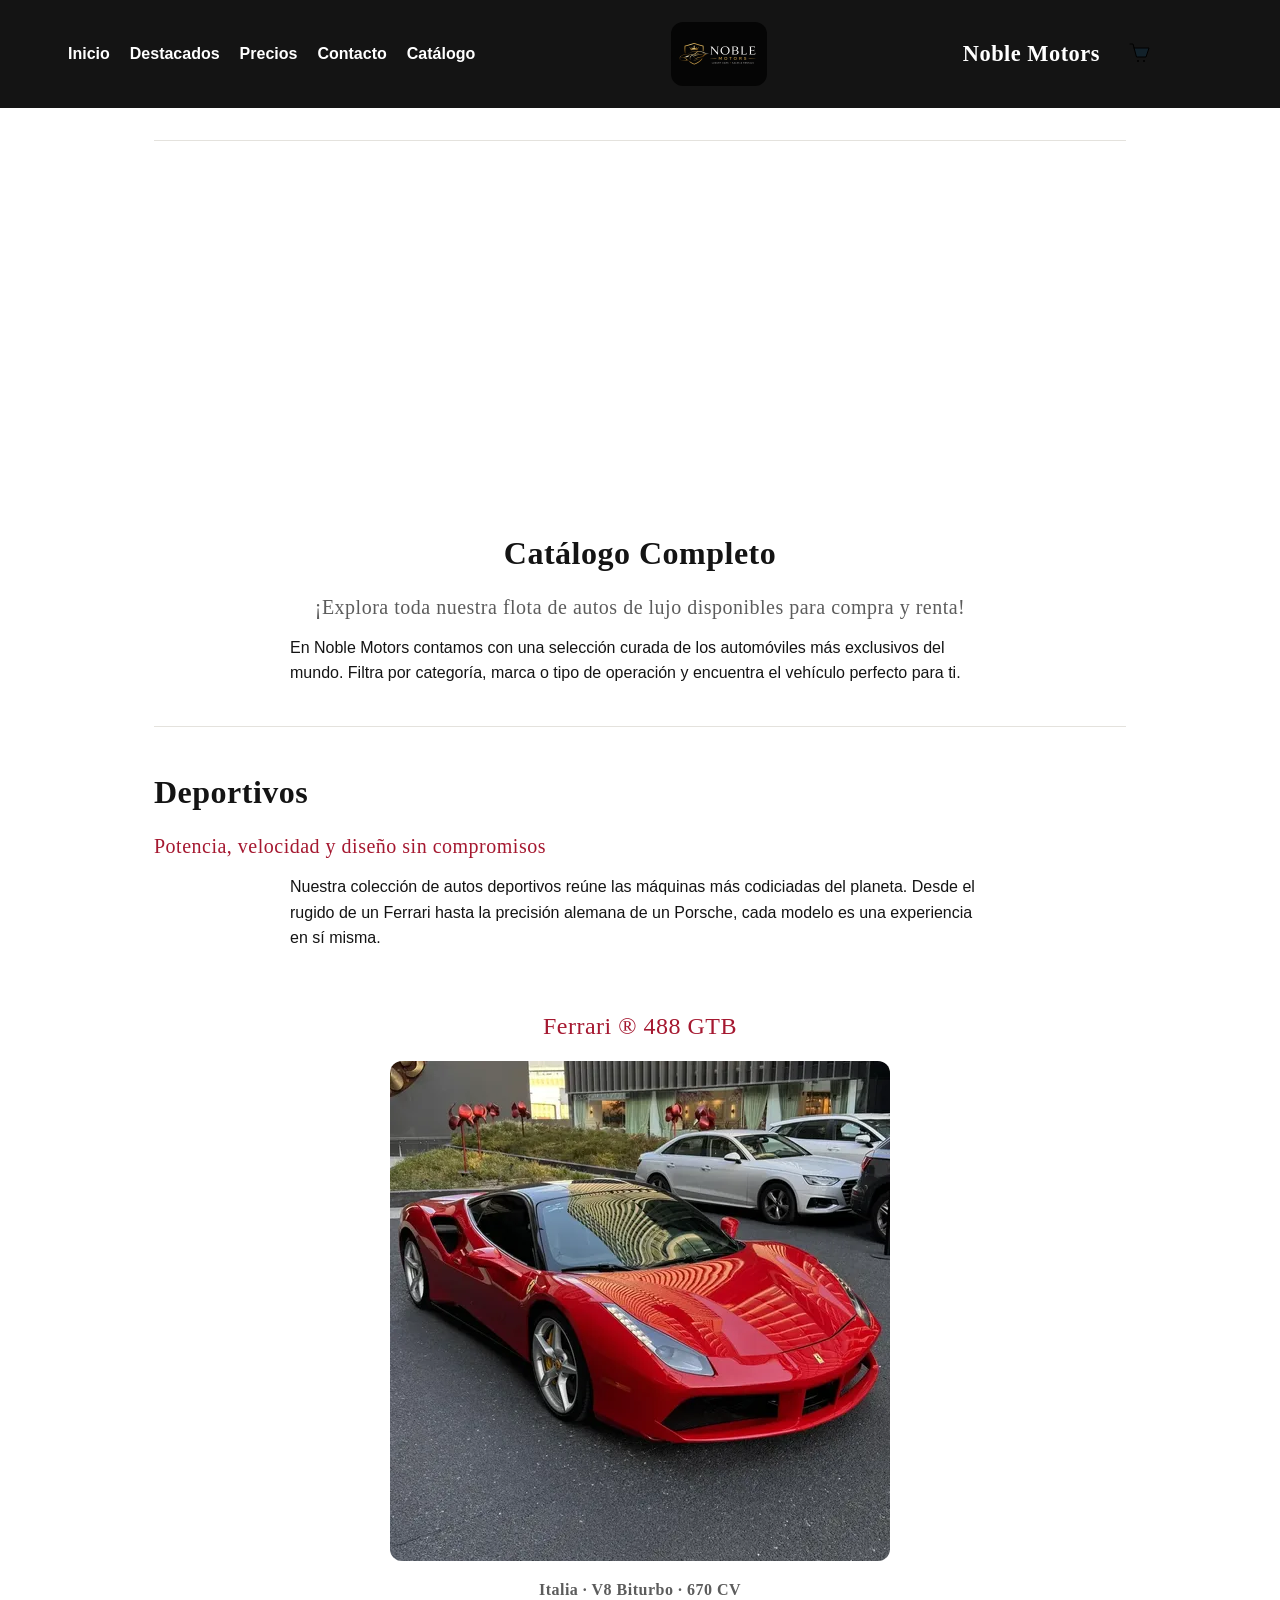
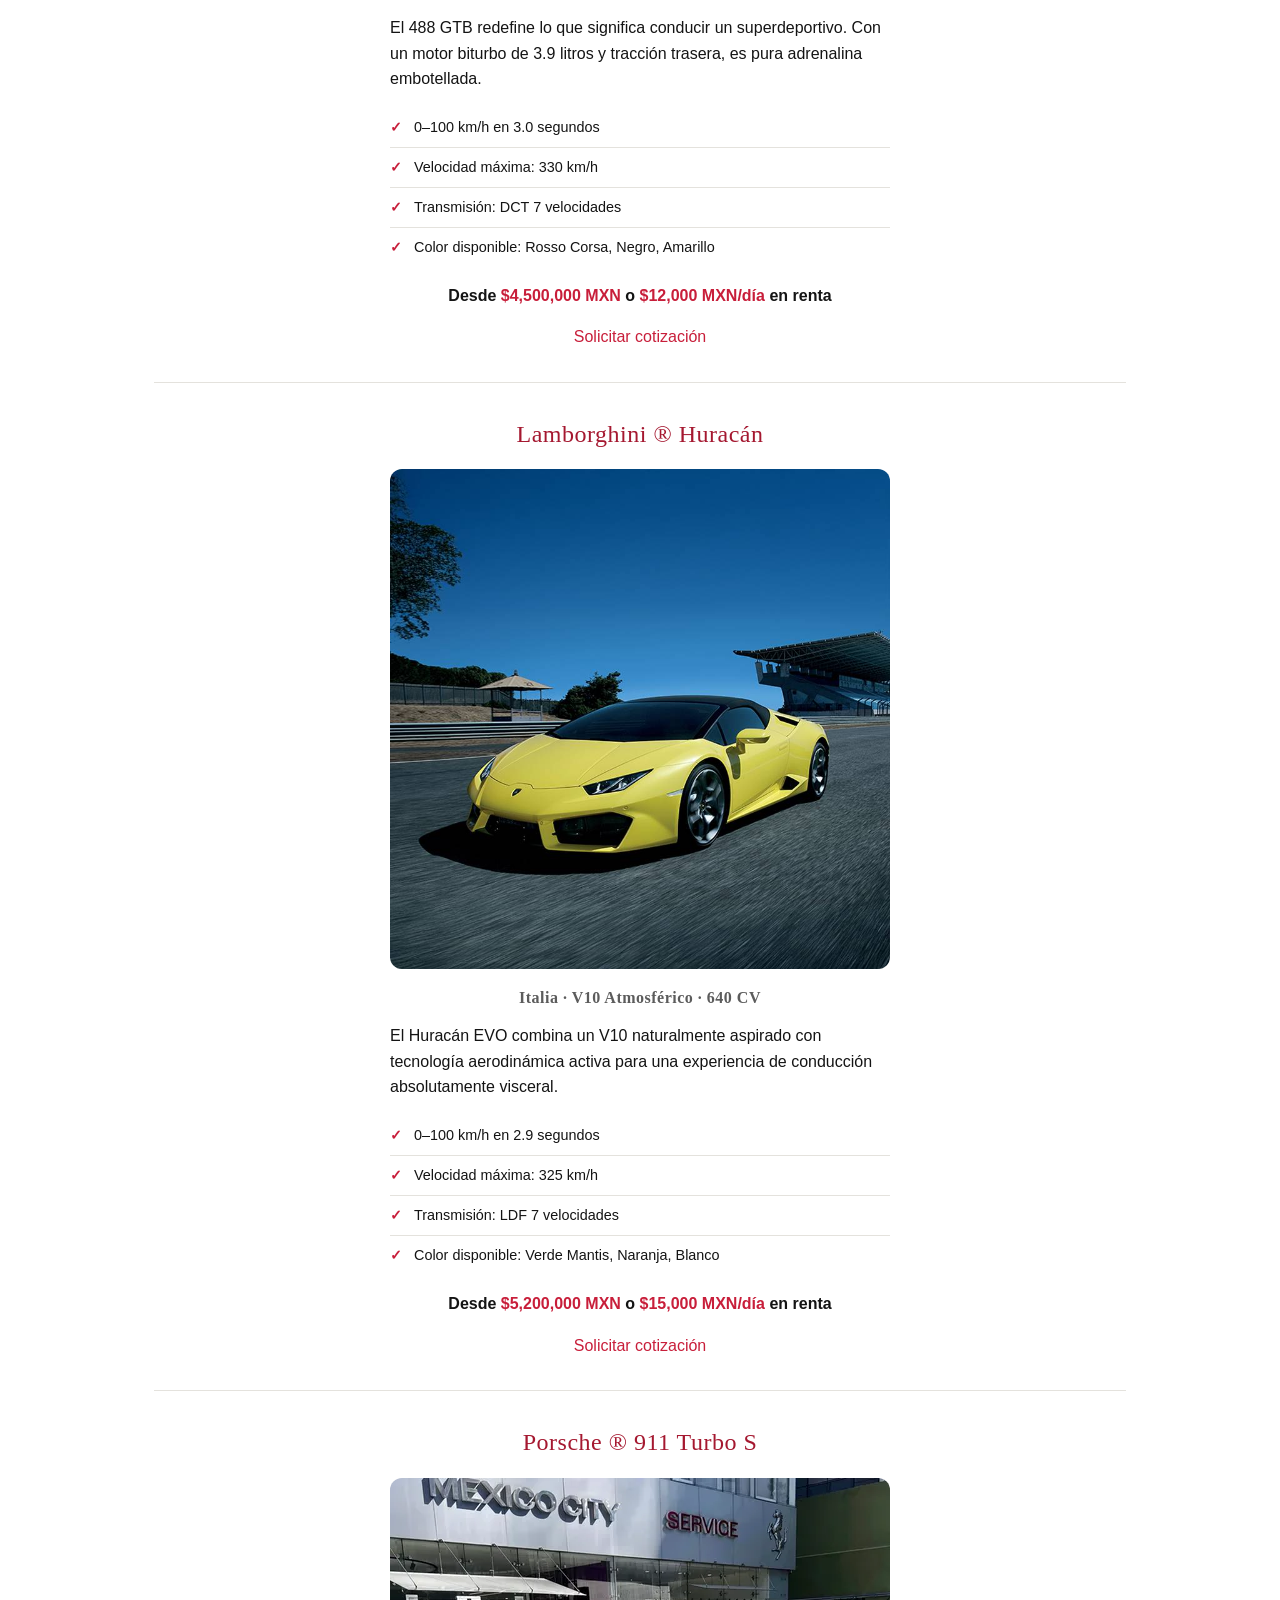
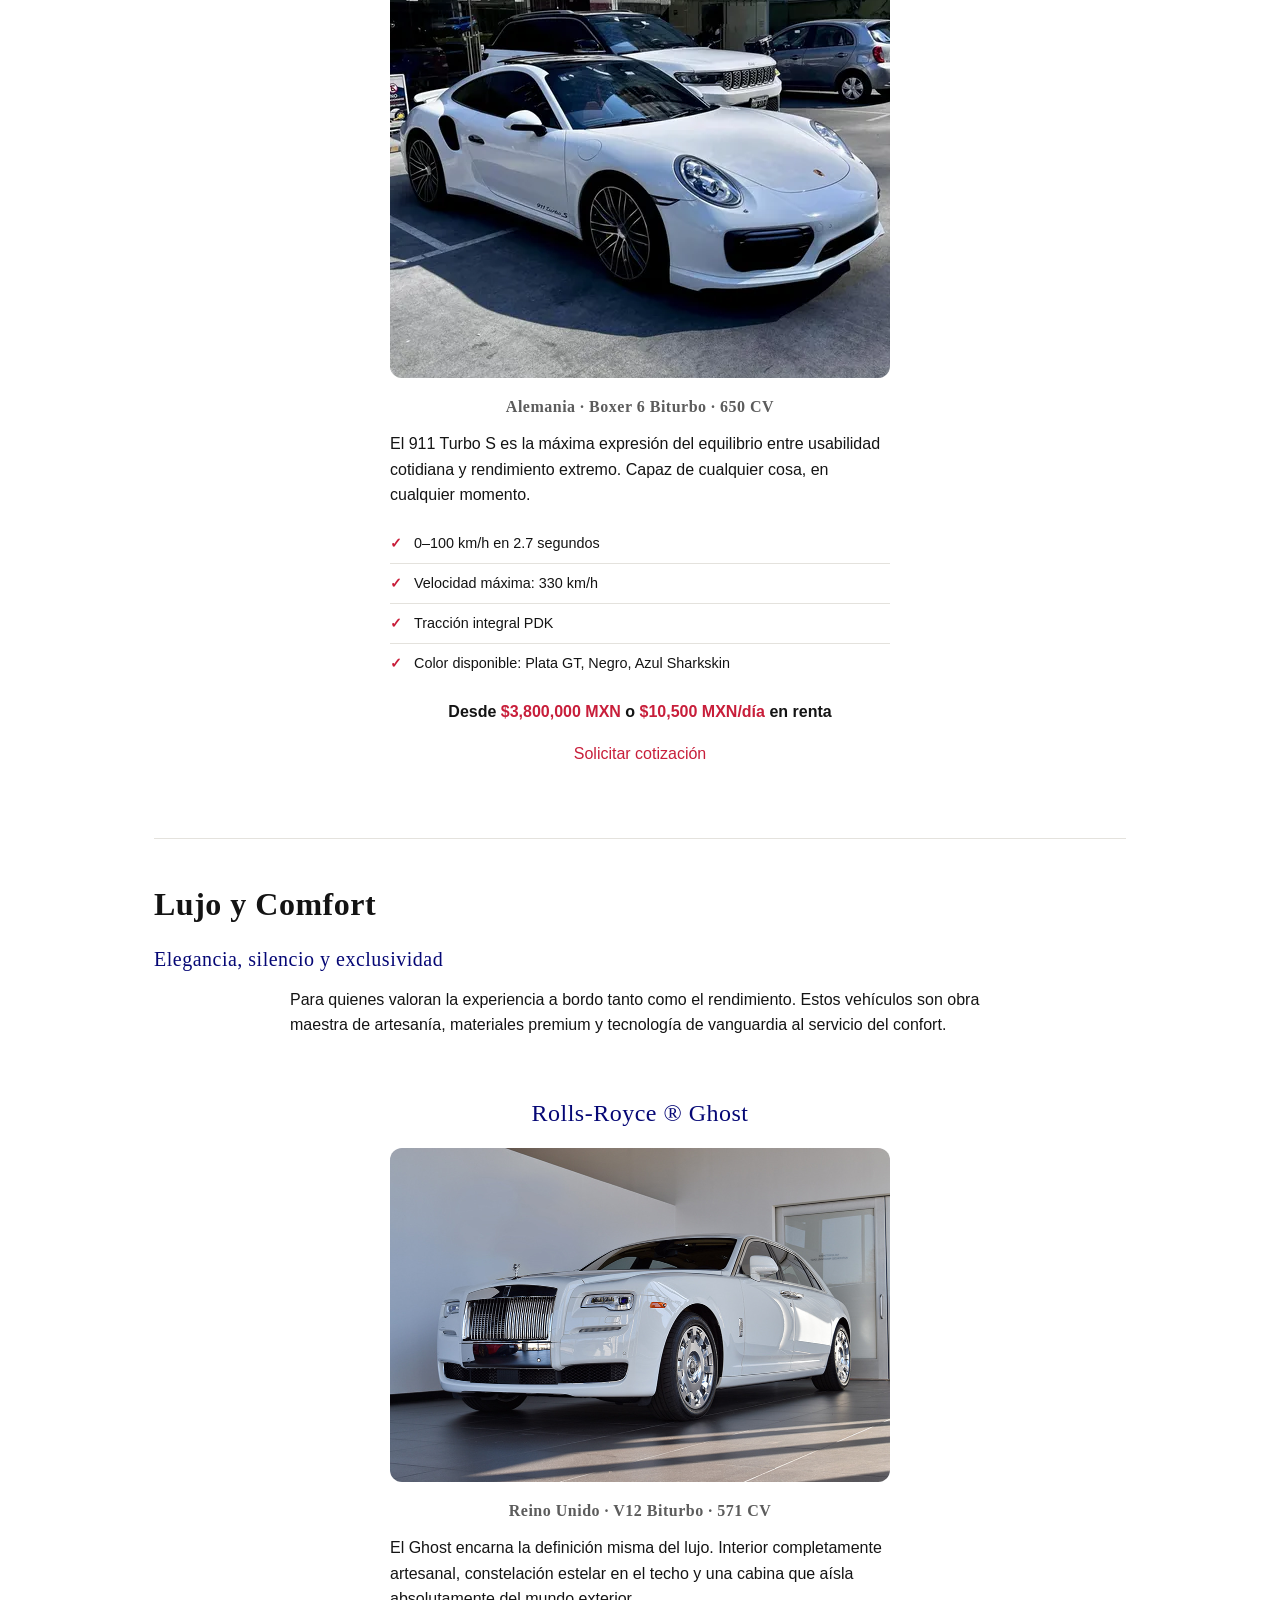
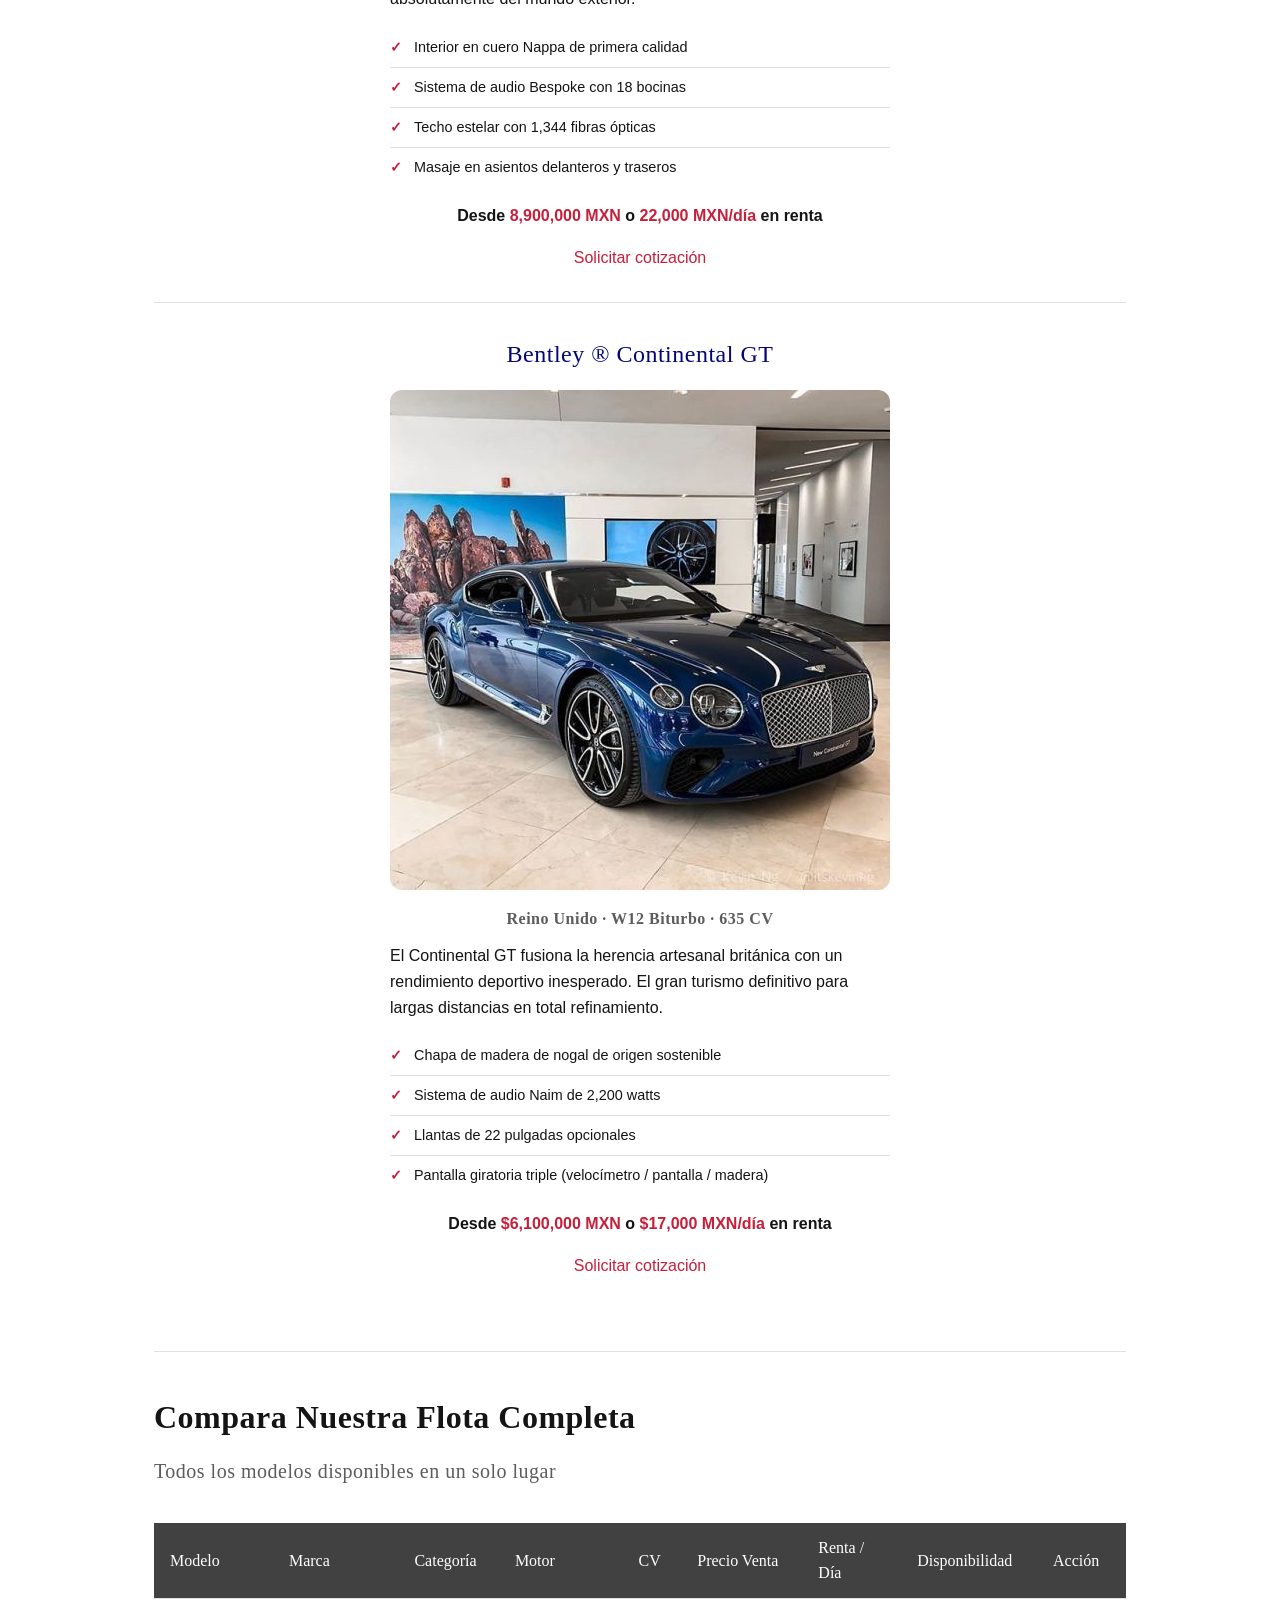
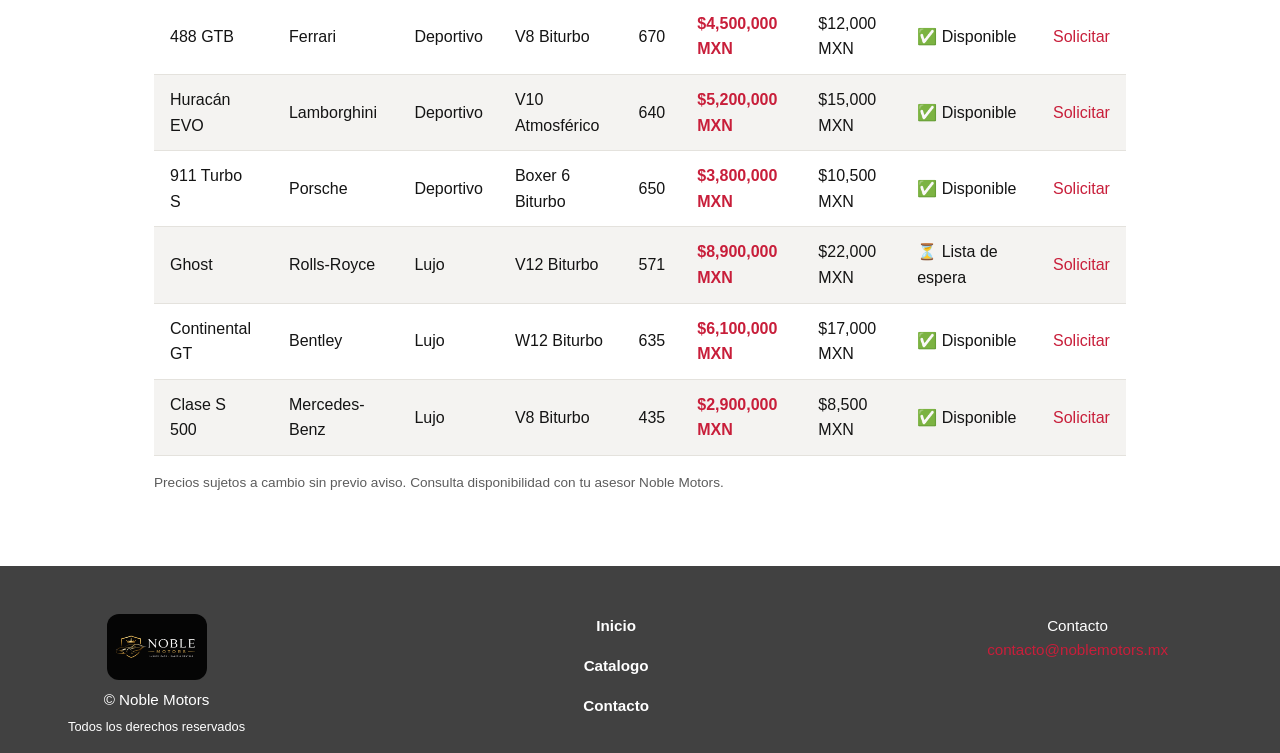
==== commit a6604aca: "add functions en JS, menu lateral y carrito" ====
--- a/catalogo.html
+++ b/catalogo.html
@@ -11,18 +11,27 @@
 <body>
 
     <header class="header">
-        <div class="header__top">
+        <div class="header__contenido">
+
+            <nav class="nav nav--header">
+                <a class="nav__link" href="index.html">Inicio</a>
+                <a class="nav__link" href="index.html#destacados">Destacados</a>
+                <a class="nav__link" href="index.html#precios">Precios</a>
+                <a class="nav__link" href="index.html#contacto">Contacto</a>
+                <a class="nav__link" href="catalogo.html">Catálogo</a>
+            </nav>    
+            
             <img class="header__logo" src="img/Noble Motors Logo.png" alt="Noble Motors Logo">
-            <h1 class="header__nombre">Noble Motors</h1>
+            
+            <div class="header__derecha">
+                <h1><span class="header__nombre">Noble Motors</span></h1>
+                <button class="header__carrito-btn">
+                    <svg class="header__carrito-icono" width="800" height="800" viewBox="0 0 24 24" xmlns="http://www.w3.org/2000/svg" fill="none" stroke="#000" stroke-linecap="round"><path fill="#059cf7" opacity=".1" d="m6.1 7 2.4 9H18l3-9z" stroke="none"/><path d="M2 3h3l3.5 13H18l3-9H6.1"/><path stroke-width="2" d="M9.99 20h.02m5.98 0h.02"/></svg>
+                </button>
+            </div>
+                
+                
         </div>
-            
-        <nav class="nav nav--header">
-            <a class="nav__link" href="index.html">Inicio</a>
-            <a class="nav__link" href="index.html#destacados">Destacados</a>
-            <a class="nav__link" href="index.html#precios">Precios</a>
-            <a class="nav__link" href="index.html#contacto">Contacto</a>
-            <a class="nav__link" href="catalogo.html">Catálogo</a>
-        </nav>        
     </header>
 
     <main>
@@ -255,21 +264,23 @@
     </main>    
 
     <footer class="footer">
-        <div class="footer__marca">
-            <img class="footer__logo" src="img/Noble Motors Logo.png" alt="Noble Motors Logo">
-            <p class="footer__copyright">&copy; Noble Motors</p>
-            <small class="footer__derechos">Todos los derechos reservados</small>
-        </div>
-
-        <nav class="nav nav--footer">
-            <a class="nav__link" href="index.html">Inicio</a>
-            <a class="nav__link" href="catalogo.html">Catalogo</a>
-            <a class="nav__link" href="index.html#contacto">Contacto</a>
-        </nav>
-
-        <div class="footer__contacto">
-            <p class="footer__contacto-titulo">Contacto</p>
-            <a class="footer__email" href="mailto:contacto@noblemotors.mx">contacto@noblemotors.mx</a>
+        <div class="footer__contenido">
+            <div class="footer__marca">
+                <img class="footer__logo" src="img/Noble Motors Logo.png" alt="Noble Motors Logo">
+                <p class="footer__copyright">&copy; Noble Motors</p>
+                <small class="footer__derechos">Todos los derechos reservados</small>
+            </div>
+
+            <nav class="nav nav--footer">
+                <a class="nav__link" href="index.html">Inicio</a>
+                <a class="nav__link" href="catalogo.html">Catalogo</a>
+                <a class="nav__link" href="index.html#contacto">Contacto</a>
+            </nav>
+
+            <div class="footer__contacto">
+                <p class="footer__contacto-titulo">Contacto</p>
+                <a class="footer__email" href="mailto:contacto@noblemotors.mx">contacto@noblemotors.mx</a>
+            </div>
         </div>
     </footer> 
 
--- a/css/styles.css
+++ b/css/styles.css
@@ -29,12 +29,11 @@
     --color-categoria-lujo: #7c86ff;
   }
 }
-.ficha-auto__imagen, .intro-catalogo__video, .formulario-cotizacion__grupo, .servicios, .auto-card__imagen, .mas-solicitados, .hero__imagen img, .header__video, .footer__logo {
+.ficha-auto__imagen, .intro-catalogo__video, .formulario-cotizacion__grupo, .servicios, .auto-card__imagen, .mas-solicitados, .hero__imagen img, .header-media__video, .footer__logo {
   border-radius: 12px;
 }
 
-.ficha-auto__item, .ficha-auto, .tabla-precios__header,
-.tabla-precios__celda, .auto-card__spec, .mas-solicitados__item {
+.ficha-auto__item, .ficha-auto, .tabla-precios__header, .tabla-precios__celda, .auto-card__spec, .mas-solicitados__item {
   border-bottom: 1px solid var(--color-borde);
 }
 
@@ -96,9 +95,7 @@
 }
 
 /* ----- Layout general ---- */
-header,
-main,
-footer {
+main {
   max-width: 1100px;
   margin: 0 auto;
   padding: 2rem 5%;
@@ -144,36 +141,62 @@
     color: var(--color-texto-invertido);
     background-color: var(--color-texto);
   }
-  .nav__link:hover {
-    text-decoration: none;
-    color: var(--color-acento);
-  }
-  a:hover {
-    text-decoration: underline;
-  }
 }
 /* ------ FOOTER ------ */
 .footer {
+  padding: 1rem 5% 1rem 1.25rem;
+  background-color: var(--color-contraste);
+}
+.footer__contenido {
   display: flex;
   flex-wrap: wrap;
   justify-content: space-between;
   align-items: flex-start;
   gap: 2rem;
-  border-top: 1px solid var(--color-borde);
   padding-top: 2rem;
   text-align: center;
   font-size: 0.95rem;
   color: var(--color-texto-secundario);
-}
-
+  max-width: 1100px;
+  margin: 0 auto;
+}
+.footer__contenido {
+  display: flex;
+  flex-wrap: wrap;
+  justify-content: space-between;
+  align-items: flex-start;
+  gap: 2rem;
+  padding-top: 2rem;
+  text-align: center;
+  font-size: 0.95rem;
+  color: var(--color-texto-secundario);
+  max-width: 1100px;
+  margin: 0 auto;
+}
+.footer__copyright {
+  color: var(--color-texto-invertido);
+}
+.footer__contacto-titulo {
+  color: var(--color-texto-invertido);
+}
 .footer__derechos {
   display: block;
   margin-top: 0.3rem;
-}
-
+  color: var(--color-texto-invertido);
+}
 .footer__logo {
   width: 100px;
   max-width: 100%;
+}
+
+.nav--footer .nav__link {
+  color: var(--color-texto-invertido);
+}
+@media (hover: hover) and (pointer: fine) {
+  .nav--footer .nav__link:hover {
+    color: var(--color-acento);
+    text-decoration: none;
+  }
 }
 
 /* ===========================================================================
@@ -181,61 +204,242 @@
 ===============================================================================*/
 /* --------------------------- HEADER --------------------------- */
 .header {
-  padding-bottom: 2rem;
-  border-bottom: 1px solid var(--color-borde);
-  text-align: center;
-}
-
-.header__top {
-  display: flex;
-  align-items: center;
-  justify-content: center;
-  gap: 1.5rem;
-  margin-bottom: 1rem;
-}
-
-.header__titulo {
-  display: flex;
-  flex-direction: column;
-  align-items: center;
-  gap: 0.5rem;
-}
-
-.header__logo {
-  width: 160px;
-  max-width: 60%;
-}
-
-.header__video {
-  display: block;
-  width: 100%;
-  max-width: 100%;
-  margin: 0 auto 1.5rem;
-}
-
-.nav--header {
-  margin-top: 0.75rem;
-}
-
-/* --------------------------- NAVEGACION --------------------------- */
-nav {
+  padding: 1rem 5% 1rem 1.25rem;
+  background-color: var(--color-texto);
+}
+.header__contenido {
   display: flex;
   flex-direction: column;
   align-items: center;
   gap: 1rem;
-}
-
+  max-width: 1100px;
+  margin: 0 auto;
+}
+.header__izquierda {
+  display: flex;
+  align-items: center;
+  gap: 0.75rem;
+}
+.header__derecha {
+  display: flex;
+  align-items: center;
+  gap: 0.75rem;
+}
+.header__logo {
+  width: auto;
+  height: 40px;
+  -o-object-fit: contain;
+     object-fit: contain;
+  border-radius: 12px;
+}
+.header__nombre {
+  margin: 0;
+  text-align: left;
+  font-size: 1.4rem;
+  color: var(--color-texto-invertido);
+}
+.header__carrito-btn {
+  position: relative;
+  background: none;
+  border: none;
+  padding: 1rem;
+  cursor: pointer;
+}
+.header__carrito-btn svg {
+  width: 24px;
+  height: 24px;
+}
+.header__carrito-badge {
+  position: absolute;
+  top: 0.25rem;
+  right: 0.25rem;
+  min-width: 18px;
+  height: 18px;
+  padding: 0 4px;
+  border-radius: 50%;
+  background-color: var(--color-acento);
+  color: var(--color-texto-invertido);
+  font-size: 0.7rem;
+  font-weight: bold;
+  line-height: 18px;
+  text-align: center;
+}
+.header__menu-btn {
+  background: none;
+  border: none;
+  cursor: pointer;
+}
+.header__menu-btn svg {
+  width: 24px;
+  height: 24px;
+}
+
+/* --------------------------- HEADER MEDIA  --------------------------- */
+.header-media {
+  display: flex;
+  flex-direction: column;
+  align-items: center;
+  gap: 1rem;
+  padding: 1.5rem 5% 0;
+}
+.header-media__video {
+  display: block;
+  width: 100%;
+  max-width: 100%;
+}
+.header-media__audio {
+  width: 100%;
+  max-width: 400px;
+}
+
+/* --------------------------- MENU NAVEGACION --------------------------- */
+.menu__panel {
+  position: absolute;
+  top: 97px;
+  left: -50%;
+  display: flex;
+  flex-direction: column;
+  gap: 0.25rem;
+  width: min(90%, 280px);
+  height: 100%;
+  padding: 1.5rem;
+  background-color: var(--color-superficie);
+  box-shadow: 3px -5px 16px 2px rgba(0, 0, 0, 0.5);
+  position: fixed;
+  transition: all 0.25s ease;
+}
+.menu__panel-titulo {
+  width: 100%;
+  text-align: center;
+  font-size: 20px;
+  font-weight: 600;
+  padding: 25px 0;
+  font-family: Arial, Helvetica, sans-serif;
+  box-sizing: border-box;
+  color: var(--color-texto);
+  border-bottom: 1px solid var(--color-borde);
+}
+.menu__panel-contenido {
+  padding-top: 1rem;
+}
+.menu__panel-contenido .nav--header {
+  flex-direction: column;
+  align-items: center;
+  gap: 1.5rem;
+}
+.menu__panel-contenido .nav--header .nav__link {
+  color: var(--color-texto);
+}
+.menu__panel-btn--cerrar {
+  border: none;
+  background: none;
+  align-self: flex-end;
+  cursor: pointer;
+}
+.menu__panel--show {
+  left: 0%;
+}
+
+.nav {
+  display: flex;
+  flex-direction: column;
+  align-items: center;
+  gap: 1rem;
+}
 .nav__link {
   font-weight: bold;
   color: var(--color-texto);
 }
 
-.nav__link:visited {
+.nav--header {
+  flex-direction: row;
+  flex-wrap: wrap;
+  justify-content: center;
+  width: 100%;
+  gap: 1.25rem;
+}
+.nav--header .nav__link {
+  color: var(--color-texto-invertido);
+}
+.nav--header .nav__link:visited {
   color: var(--color-nav-visitado);
 }
-
-.nav__link:active {
+.nav--header .nav__link:active {
   color: var(--color-acento-hover);
+}
+@media (hover: hover) and (pointer: fine) {
+  .nav--header .nav__link:hover {
+    color: var(--color-acento);
+    text-decoration: none;
+  }
+}
+
+/* --------------------------- CARRITO --------------------------- */
+.carrito__panel {
+  position: absolute;
+  top: 97px;
+  left: -50%;
+  display: flex;
+  flex-direction: column;
+  gap: 0.25rem;
+  width: min(90%, 350px);
+  height: 100%;
+  padding: 1.5rem;
+  background-color: var(--color-superficie);
+  box-shadow: 3px -5px 16px 2px rgba(0, 0, 0, 0.5);
+  position: fixed;
+  transition: all 0.25s ease;
+}
+.carrito__panel-titulo {
+  width: 100%;
+  text-align: center;
+  font-size: 20px;
+  font-weight: 600;
+  padding: 25px 0;
+  box-sizing: border-box;
+  font-family: Arial, Helvetica, sans-serif;
+  border-bottom: 1px solid var(--color-borde);
+}
+.carrito__panel-articulo {
+  border-bottom: 1px solid var(--color-borde);
+  display: flex;
+  justify-content: space-between;
+  gap: 0.5rem;
+  align-items: center;
+  box-sizing: border-box;
+  padding: 0.75rem 0.35rem;
+}
+.carrito__panel--show {
+  left: 0%;
+}
+.carrito__articulo-imagen {
+  width: 50px;
+}
+.carrito__icono-eliminar {
+  width: 40px;
+  padding: 0.5rem;
+  cursor: pointer;
+}
+.carrito__producto {
+  line-height: 1.4;
+  flex: 1;
+  padding: 0 0.5rem;
+}
+.carrito__producto--precio {
+  font-weight: 600;
+  padding: 0.2rem;
+}
+.carrito__comprar-btn {
+  margin-top: 5rem;
+}
+.carrito__comprar-btn p {
+  color: var(--color-texto-invertido);
+}
+.carrito__panel-btn--cerrar {
+  border: none;
+  background: none;
+  align-self: flex-end;
+  cursor: pointer;
 }
 
 /* --------------------------- HERO --------------------------- */
@@ -243,26 +447,21 @@
   padding: 1.5rem 0 2rem;
   text-align: center;
 }
-
 .hero__imagen img {
   width: 100%;
 }
-
 .hero__contenido {
   max-width: 700px;
   margin: 0 auto 2rem;
 }
-
 .hero__marcas {
   margin-bottom: 2rem;
   font-size: 1.1rem;
   color: var(--color-texto-secundario);
 }
-
 .hero__marca {
   margin: 0 0.75rem;
 }
-
 .hero__botones {
   padding: 1rem 0 2rem;
 }
@@ -273,25 +472,20 @@
   margin-top: 1.5rem;
   background-color: var(--color-superficie);
 }
-
 .mas-solicitados__lista {
   margin-top: 1rem;
   list-style-position: inside;
 }
-
 .mas-solicitados__item {
   padding: 0.6rem 0;
 }
-
 .mas-solicitados__item:last-child {
   border-bottom: none;
 }
-
 .mas-solicitados__item:first-child {
   font-size: 1.05rem;
   font-weight: bold;
 }
-
 .mas-solicitados__precio {
   font-weight: bold;
   color: var(--color-acento);
@@ -310,38 +504,31 @@
   padding: 1.5rem;
   text-align: center;
 }
-
 .auto-card__imagen {
   width: 100%;
   margin-bottom: 1rem;
 }
-
 .auto-card__logo {
   width: 60px;
   height: auto;
   margin: 0.5rem 0;
 }
-
 .auto-card__logo--bentley {
   width: 100px;
   margin: -0.6rem;
 }
-
 .auto-card__specs {
   margin-bottom: 1rem;
   text-align: left;
   list-style: none;
 }
-
 .auto-card__spec {
   padding: 0.3rem 0;
   font-size: 0.9rem;
 }
-
 .auto-card__tags {
   margin-top: 1rem;
 }
-
 .auto-card__tag {
   display: inline-block;
   padding: 0.3rem 0.8rem;
@@ -351,6 +538,32 @@
   background-color: var(--color-superficie);
   border-radius: 20px;
 }
+.auto-card__btn--agregar {
+  display: block;
+  width: 100%;
+  margin-top: 1.25rem;
+  padding: 1rem;
+  border: none;
+  border-radius: 4px;
+  cursor: pointer;
+  background-color: var(--color-acento);
+  box-shadow: 0 4px 14px rgba(200, 30, 58, 0.35);
+  transition: all 0.2s ease;
+}
+.auto-card__btn--agregar:active {
+  transform: scale(0.97);
+}
+.auto-card__btn--agregar:hover {
+  background-color: var(--color-acento-hover);
+  box-shadow: 0 6px 18px rgba(200, 30, 58, 0.45);
+  transform: translateY(-2px);
+}
+.auto-card__btn--agregar p {
+  margin: 0;
+  color: var(--color-texto-invertido);
+  font-weight: bold;
+  letter-spacing: 0.5px;
+}
 
 /* --------------------------- SERVICIOS --------------------------- */
 .servicios {
@@ -360,16 +573,13 @@
   text-align: center;
   background-color: var(--color-contraste);
 }
-
 .servicios__titulo {
   color: var(--color-texto-invertido);
 }
-
 .servicios__lista {
   margin-top: 1rem;
   list-style: none;
 }
-
 .servicios__item {
   display: inline-block;
   margin: 0.4rem 1rem;
@@ -383,37 +593,23 @@
   border-collapse: collapse;
   margin-top: 1.5rem;
 }
-
-.tabla-contenedor {
-  overflow-x: auto;
-  -webkit-overflow-scrolling: touch;
-}
-.tabla-contenedor table {
-  min-width: 600px;
-}
-
-.tabla-precios__header,
-.tabla-precios__celda {
+.tabla-precios tbody tr:nth-child(even) {
+  background-color: var(--color-superficie);
+}
+.tabla-precios__header, .tabla-precios__celda {
   padding: 0.75rem 1rem;
   text-align: left;
 }
-
 .tabla-precios__header {
   font-family: Georgia, "Times New Roman", Times, serif;
   font-weight: normal;
   color: var(--color-texto-invertido);
   background-color: var(--color-contraste);
 }
-
 .tabla-precios__precio {
   font-weight: bold;
   color: var(--color-acento);
 }
-
-.tabla-precios tbody tr:nth-child(even) {
-  background-color: var(--color-superficie);
-}
-
 .tabla-precios__pie {
   border-bottom: none;
   padding-top: 1rem;
@@ -421,6 +617,14 @@
   color: var(--color-texto-secundario);
 }
 
+.tabla-contenedor {
+  overflow-x: auto;
+  -webkit-overflow-scrolling: touch;
+}
+.tabla-contenedor table {
+  min-width: 600px;
+}
+
 /* --------------------------- FORMULARIO DE CONTACTO --------------------------- */
 .contacto-intro__marca {
   font-weight: bold;
@@ -432,31 +636,23 @@
   margin: 2rem auto 0;
   text-align: left;
 }
-
 .formulario-cotizacion__grupo {
   padding: 1.5rem;
   margin-bottom: 1.5rem;
   border: 1px solid var(--color-borde);
 }
-
 .formulario-cotizacion__leyenda {
   padding: 0 0.5rem;
   font-family: Georgia, "Times New Roman", Times, serif;
   font-size: 1.1rem;
   color: var(--color-texto);
 }
-
 .formulario-cotizacion__etiqueta {
   display: block;
   margin-bottom: 0.4rem;
   font-size: 0.9rem;
   font-weight: bold;
 }
-
-label[for=notas] {
-  margin-top: 0.5rem;
-}
-
 .formulario-cotizacion__campo {
   width: 100%;
   padding: 0.7rem;
@@ -466,20 +662,13 @@
   font-size: 0.95rem;
   border-radius: 4px;
 }
-
-textarea.formulario-cotizacion__campo {
-  resize: vertical;
-}
-
 .formulario-cotizacion__campo--rango {
   width: 100%;
   margin: 0.5rem 0;
 }
-
 .formulario-cotizacion__campo[required] {
   border-left: 3px solid var(--color-acento);
 }
-
 .formulario-cotizacion__opcion {
   display: inline-block;
   margin-right: 1.5rem;
@@ -491,6 +680,14 @@
   margin-right: 0.5rem;
 }
 
+label[for=notas] {
+  margin-top: 0.5rem;
+}
+
+textarea.formulario-cotizacion__campo {
+  resize: vertical;
+}
+
 button.btn {
   border: none;
   font-family: Arial, Helvetica, sans-serif;
@@ -542,42 +739,35 @@
   padding: 2rem 0;
   text-align: center;
 }
-
 .ficha-auto__titulo {
   font-size: clamp(1.25rem, 3.5vw, 1.5rem);
   font-weight: normal;
   color: var(--color-texto);
 }
-
 .ficha-auto__subtitulo {
   text-align: center;
 }
-
 .ficha-auto__imagen {
   display: block;
   width: 100%;
   margin: 1rem auto;
 }
-
 .ficha-auto__descripcion {
   max-width: 500px;
   margin: 0 auto 1rem;
   text-align: left;
 }
-
 .ficha-auto__lista {
   max-width: 500px;
   margin: 0 auto 1rem;
   text-align: left;
   list-style: none;
 }
-
 .ficha-auto__item {
   position: relative;
   padding: 0.5rem 0 0.5rem 1.5rem;
   font-size: 0.9rem;
 }
-
 .ficha-auto__item::before {
   content: "✓";
   position: absolute;
@@ -585,20 +775,20 @@
   font-weight: bold;
   color: var(--color-acento);
 }
-
 .ficha-auto__item:last-child {
   border-bottom: none;
 }
-
 .ficha-auto__precio {
   margin: 1rem 0;
   font-weight: bold;
 }
-
 .ficha-auto__precio-valor {
   color: var(--color-acento);
 }
 
+/* ===========================================================================
+PUNTOS DE QUIEBRE
+===============================================================================*/
 /* ----- Puntos de quiebre MOBILE FIRST --- */
 @media (min-width: 600px) {
   .card-grid {
@@ -606,11 +796,23 @@
   }
 }
 @media (min-width: 768px) {
+  .header__contenido {
+    flex-direction: row;
+    justify-content: space-between;
+  }
+  .header__nombre {
+    justify-self: end;
+  }
+  .nav--header {
+    justify-content: flex-start;
+    width: auto;
+  }
   .header__logo {
-    width: 280px;
-  }
-  .header__video {
-    width: 700px;
+    height: 64px;
+  }
+  .header-media__video {
+    max-width: 700px;
+    margin: 0 auto;
   }
   nav {
     flex-direction: row;
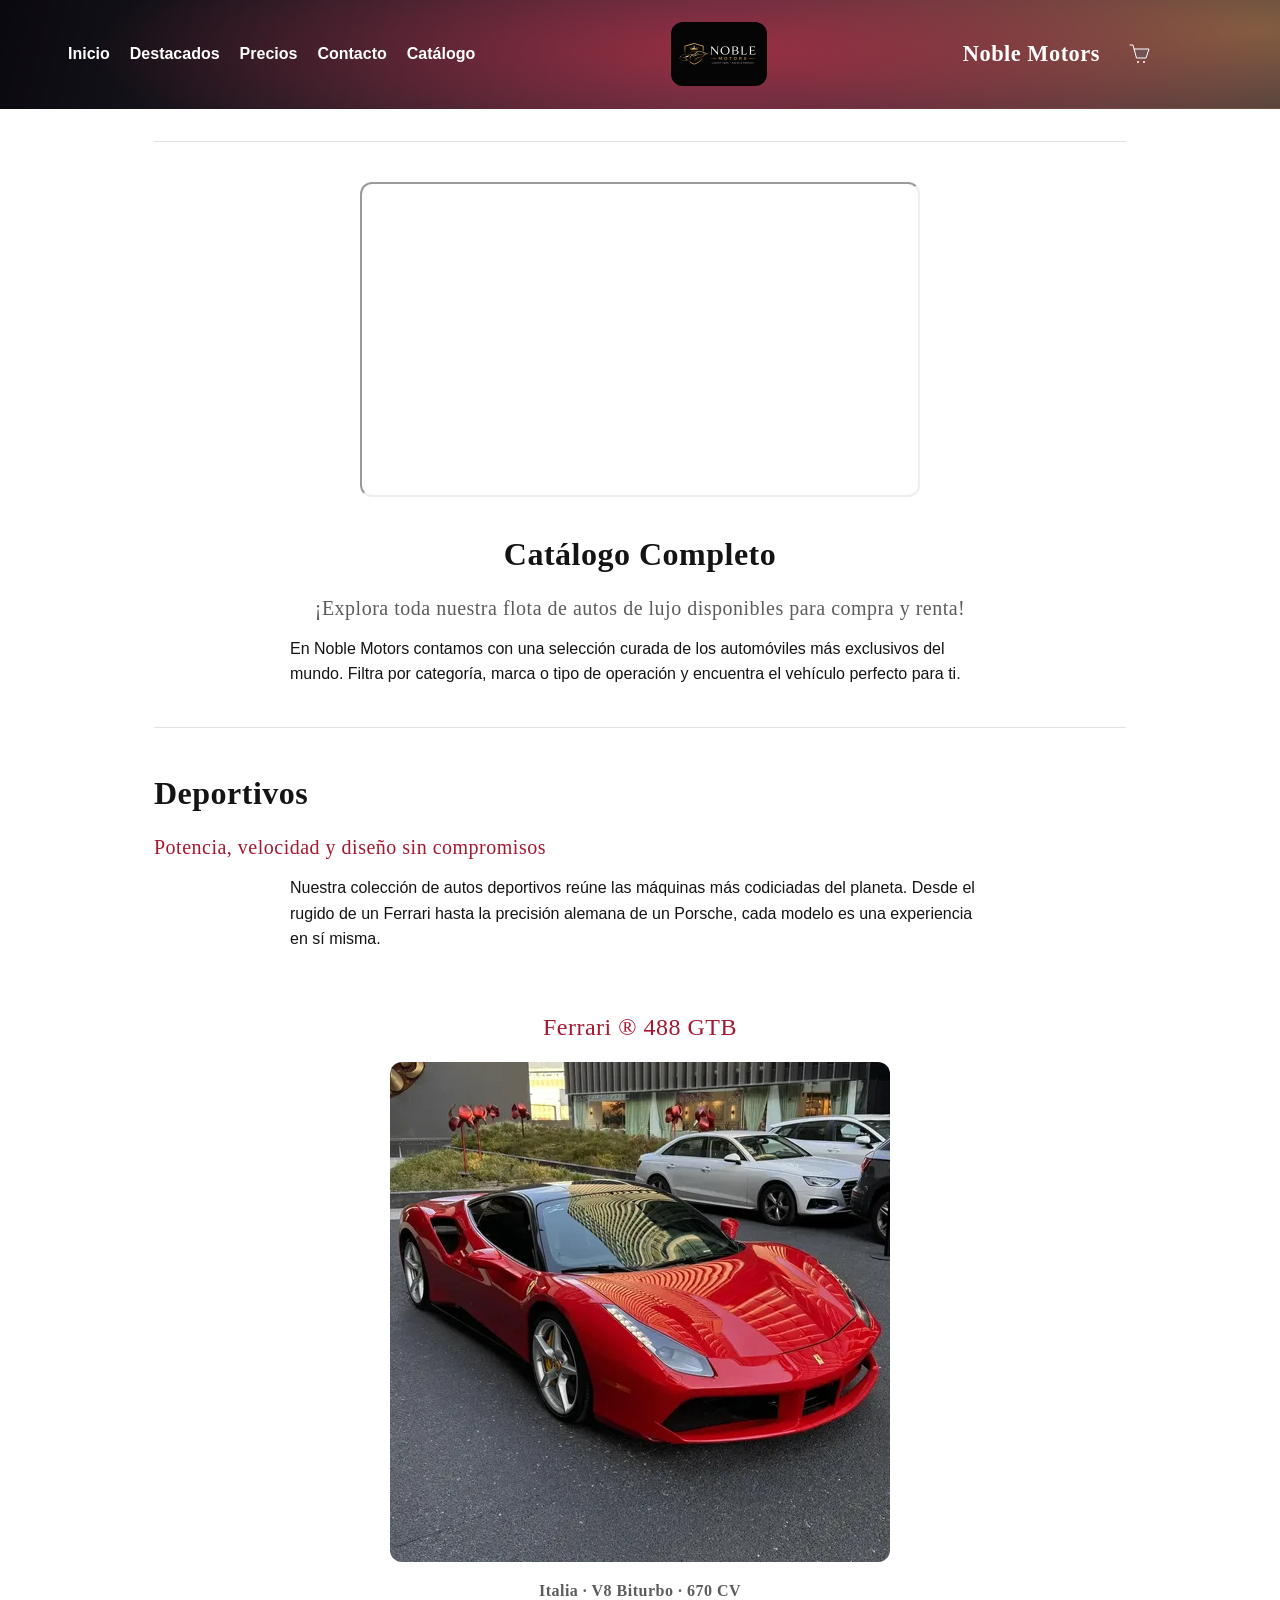
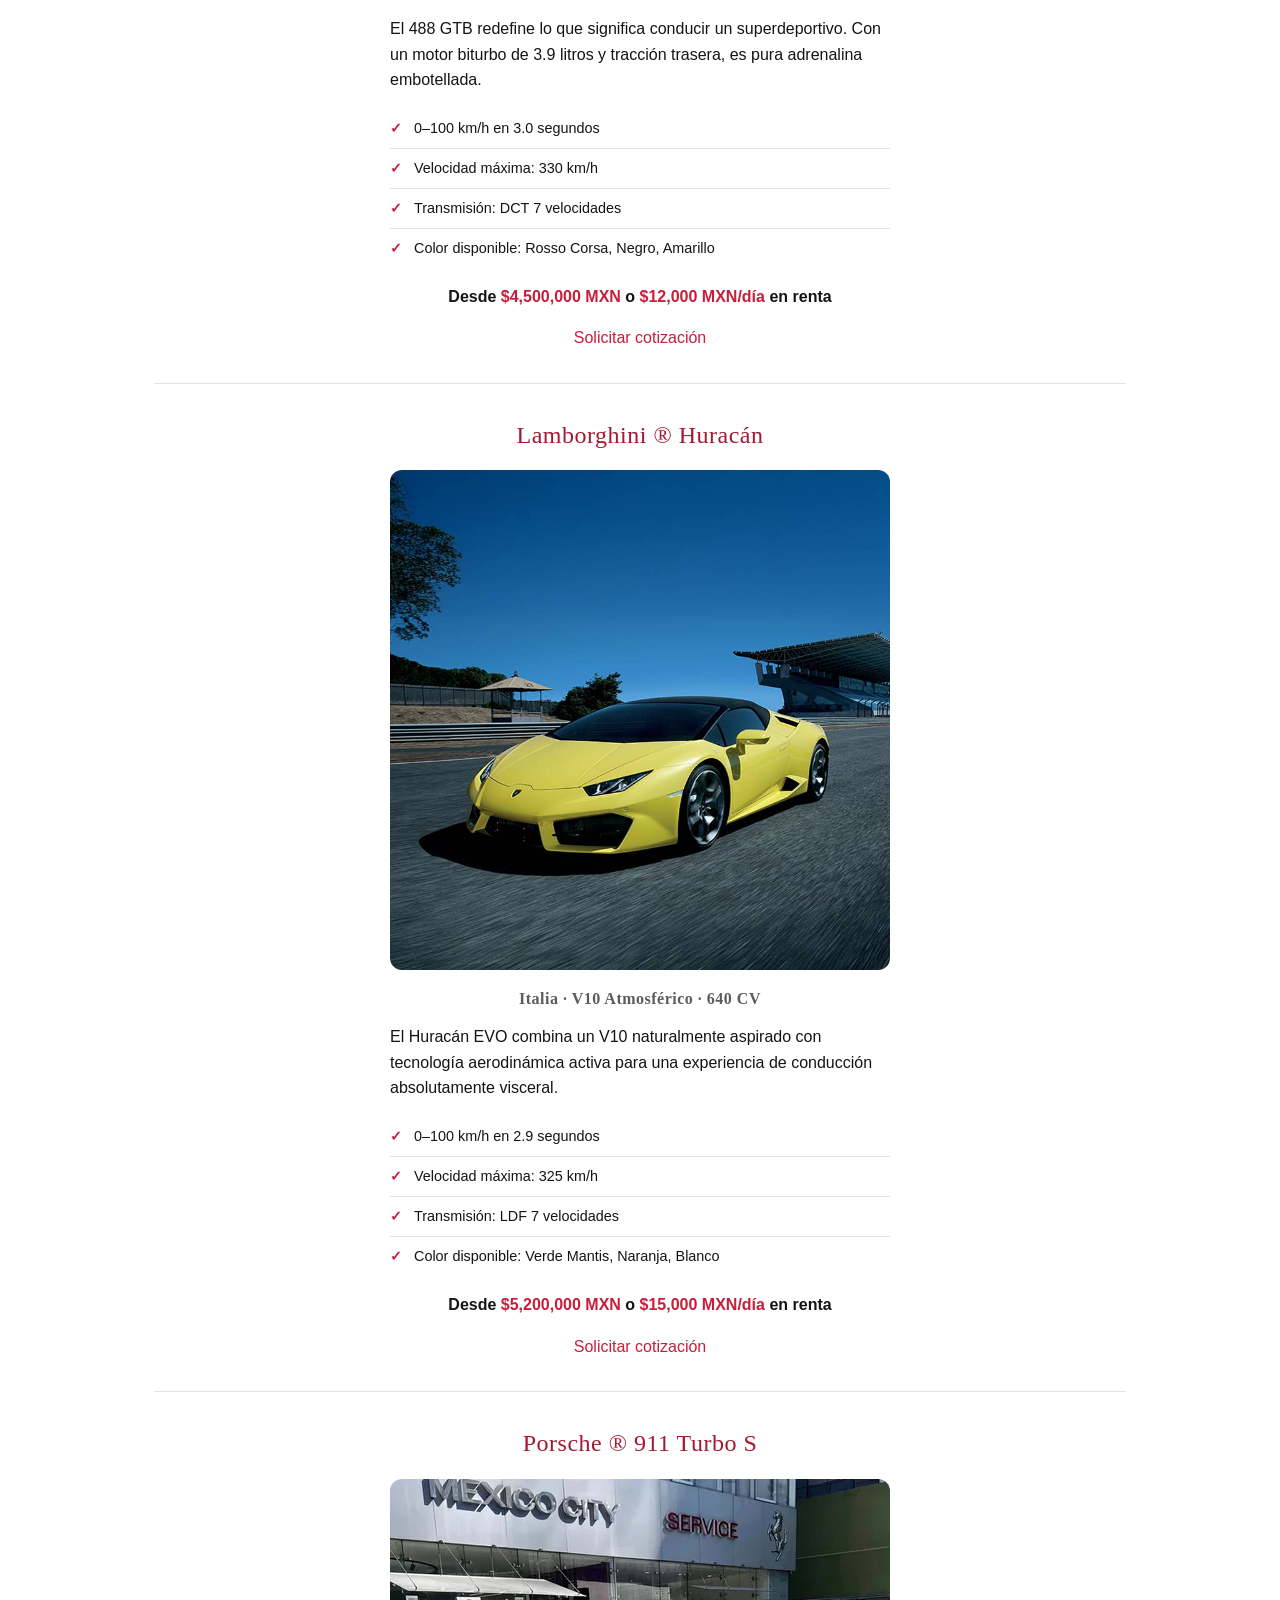
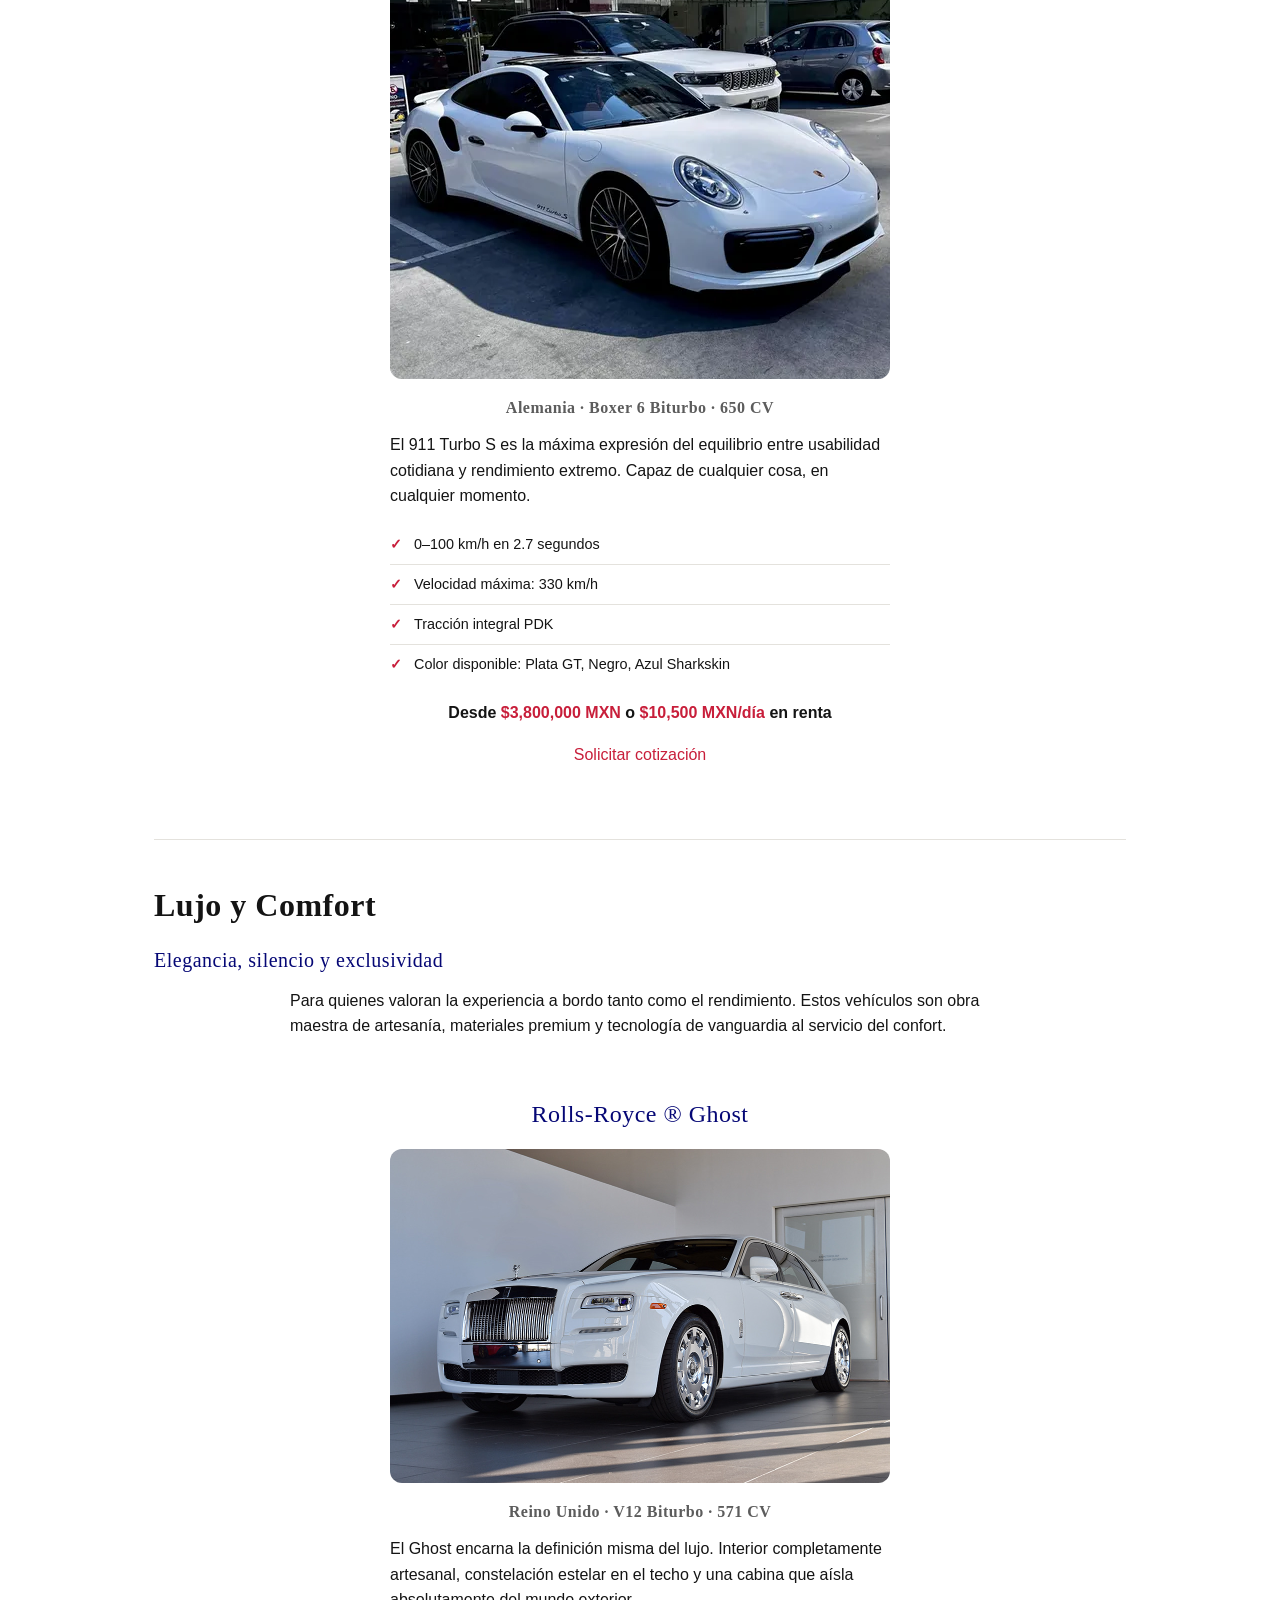
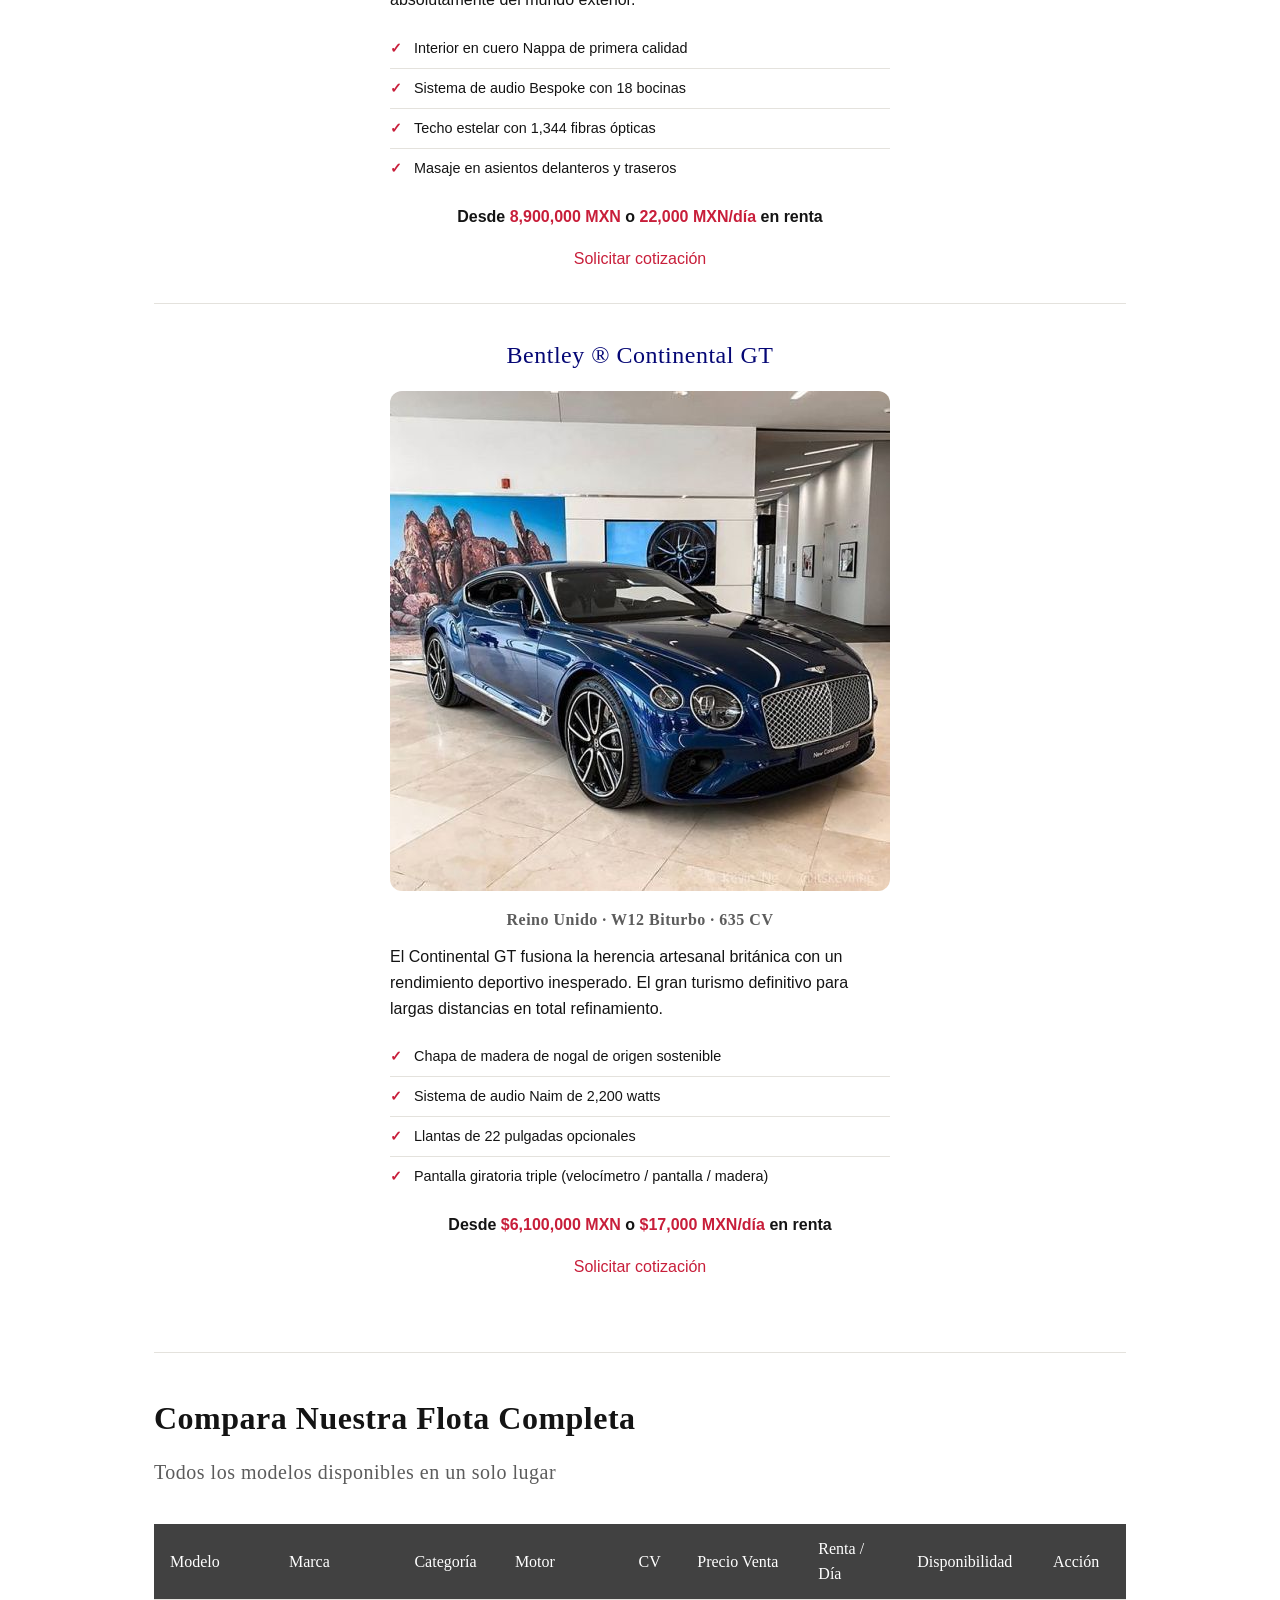
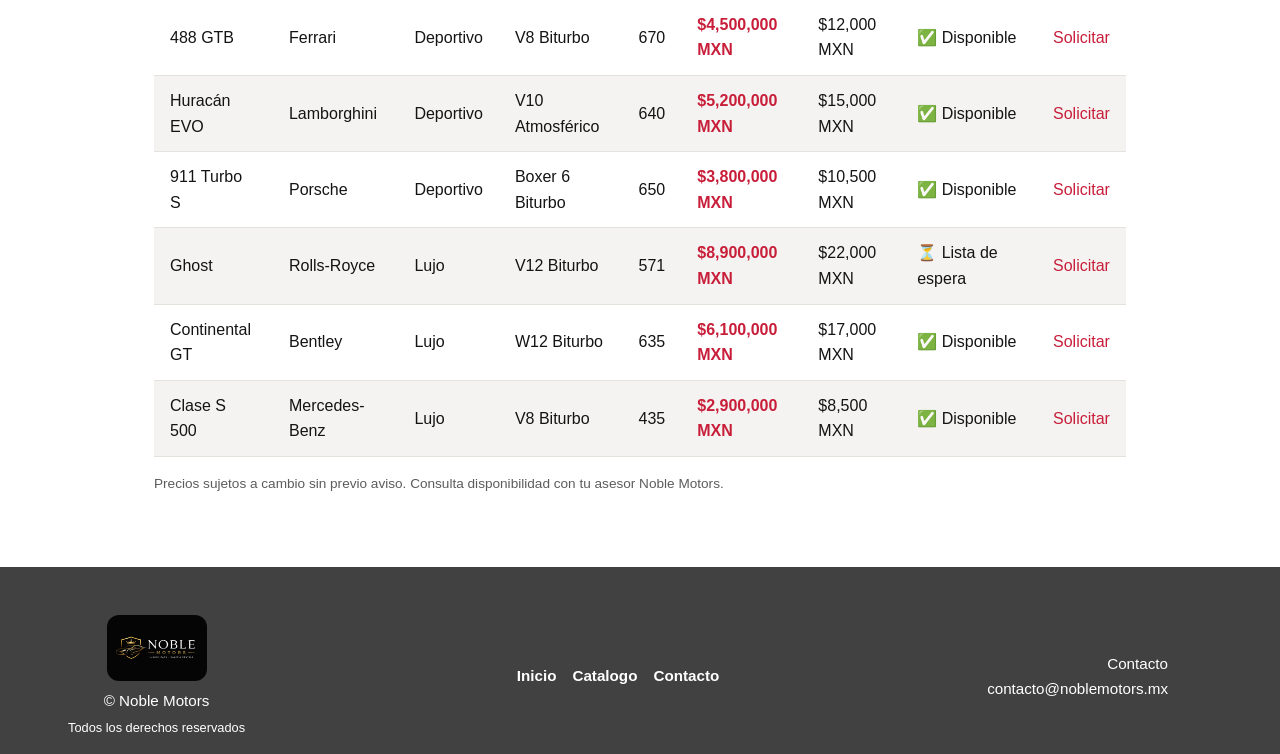
==== commit bf80418d: "Mejora accesibilidad y estilos" ====
--- a/catalogo.html
+++ b/catalogo.html
@@ -13,7 +13,7 @@
     <header class="header">
         <div class="header__contenido">
 
-            <nav class="nav nav--header">
+            <nav class="nav nav--header" aria-label="Navegación principal">
                 <a class="nav__link" href="index.html">Inicio</a>
                 <a class="nav__link" href="index.html#destacados">Destacados</a>
                 <a class="nav__link" href="index.html#precios">Precios</a>
@@ -25,9 +25,9 @@
             
             <div class="header__derecha">
                 <h1><span class="header__nombre">Noble Motors</span></h1>
-                <button class="header__carrito-btn">
-                    <svg class="header__carrito-icono" width="800" height="800" viewBox="0 0 24 24" xmlns="http://www.w3.org/2000/svg" fill="none" stroke="#000" stroke-linecap="round"><path fill="#059cf7" opacity=".1" d="m6.1 7 2.4 9H18l3-9z" stroke="none"/><path d="M2 3h3l3.5 13H18l3-9H6.1"/><path stroke-width="2" d="M9.99 20h.02m5.98 0h.02"/></svg>
-                </button>
+                <a class="header__carrito-btn" href="index.html#contacto" aria-label="Ir al formulario de cotización">
+                    <svg aria-hidden="true" focusable="false" class="header__carrito-icono" width="800" height="800" viewBox="0 0 24 24" xmlns="http://www.w3.org/2000/svg" fill="none" stroke="#ffffff" stroke-linecap="round"><path fill="#059cf7" opacity=".1" d="m6.1 7 2.4 9H18l3-9z" stroke="none"/><path d="M2 3h3l3.5 13H18l3-9H6.1"/><path stroke-width="2" d="M9.99 20h.02m5.98 0h.02"/></svg>
+                </a>
             </div>
                 
                 
@@ -36,7 +36,7 @@
 
     <main>
         <section class="intro-catalogo">
-            <iframe class="intro-catalogo__video" height="315" src="https://www.youtube.com/embed/5LlgE_fom6Q?si=hO-IaF6ERIm7GbF8&amp;controls=0" title="YouTube video player" frameborder="0" allow="accelerometer; autoplay; clipboard-write; encrypted-media; gyroscope; picture-in-picture; web-share" referrerpolicy="strict-origin-when-cross-origin" allowfullscreen></iframe>
+            <iframe class="intro-catalogo__video" height="315" src="https://www.youtube.com/embed/5LlgE_fom6Q?si=hO-IaF6ERIm7GbF8&amp;controls=1" title="Video de presentación del catálogo Noble Motors" allow="accelerometer; clipboard-write; encrypted-media; gyroscope; picture-in-picture; web-share" referrerpolicy="strict-origin-when-cross-origin" allowfullscreen></iframe>
             <h2>Catálogo Completo</h2>
             <h3>&iexcl;Explora toda nuestra flota de autos de lujo disponibles para compra y renta&excl;</h3>
             <p class="intro-catalogo__texto">
@@ -114,7 +114,7 @@
 
     
         <section class="categoria categoria--lujo">
-            <h2>Lujo y Comfort</h2>
+            <h2>Lujo y <span lang="en">Comfort</span></h2>
             <h3>Elegancia, silencio y exclusividad</h3>
 
             <p class="categoria__texto">
@@ -170,15 +170,15 @@
                 <table class="tabla-precios">
                     <thead>
                         <tr>
-                            <th class="tabla-precios__header">Modelo</th>
-                            <th class="tabla-precios__header">Marca</th>
-                            <th class="tabla-precios__header">Categoría</th>
-                            <th class="tabla-precios__header">Motor</th>
-                            <th class="tabla-precios__header">CV</th>
-                            <th class="tabla-precios__header">Precio Venta</th>
-                            <th class="tabla-precios__header">Renta / Día</th>
-                            <th class="tabla-precios__header">Disponibilidad</th>
-                            <th class="tabla-precios__header">Acción</th>
+                            <th scope="col" class="tabla-precios__header">Modelo</th>
+                            <th scope="col" class="tabla-precios__header">Marca</th>
+                            <th scope="col" class="tabla-precios__header">Categoría</th>
+                            <th scope="col" class="tabla-precios__header">Motor</th>
+                            <th scope="col" class="tabla-precios__header">CV</th>
+                            <th scope="col" class="tabla-precios__header">Precio Venta</th>
+                            <th scope="col" class="tabla-precios__header">Renta / Día</th>
+                            <th scope="col" class="tabla-precios__header">Disponibilidad</th>
+                            <th scope="col" class="tabla-precios__header">Acción</th>
                         </tr>
                     </thead>
                     <tbody>
@@ -271,7 +271,7 @@
                 <small class="footer__derechos">Todos los derechos reservados</small>
             </div>
 
-            <nav class="nav nav--footer">
+            <nav class="nav nav--footer" aria-label="Navegación del pie de página">
                 <a class="nav__link" href="index.html">Inicio</a>
                 <a class="nav__link" href="catalogo.html">Catalogo</a>
                 <a class="nav__link" href="index.html#contacto">Contacto</a>
@@ -285,4 +285,4 @@
     </footer> 
 
 </body>
-</html>+</html>
--- a/css/styles.css
+++ b/css/styles.css
@@ -6,13 +6,18 @@
   --color-texto: #141414;
   --color-texto-secundario: rgb(92, 92, 92);
   --color-texto-invertido: #ffffff;
+  --color-header-fondo: #17121f;
   --color-acento: #c81e3a;
   --color-acento-hover: #a51830;
+  --color-acento-fondo: #c81e3a;
+  --color-acento-fondo-hover: #a51830;
   --color-borde: #e4e2dd;
+  --color-borde-control: #767676;
   --color-contraste: #414141;
-  --color-nav-visitado: #cc4545;
+  --color-nav-visitado: #ffe0e5;
   --color-servicios-texto: rgb(249, 249, 101);
   --color-categoria-lujo: #050775;
+  --color-enfoque: #005fcc;
 }
 
 /* ----- Variables de color (Dark Mode) --- */
@@ -22,11 +27,16 @@
     --color-superficie: #262626;
     --color-texto: #f4f3f1;
     --color-texto-secundario: #b5b5b5;
-    --color-acento-hover: #ff4d68;
+    --color-acento: #ff8fa0;
+    --color-acento-hover: #ff6b81;
+    --color-acento-fondo: #a51830;
+    --color-acento-fondo-hover: #84162a;
     --color-borde: #333333;
+    --color-borde-control: #8a8a8a;
     --color-contraste: #2a2a2a;
-    --color-nav-visitado: #e2696f;
-    --color-categoria-lujo: #7c86ff;
+    --color-nav-visitado: #ffe0e5;
+    --color-categoria-lujo: #a6adff;
+    --color-enfoque: #8ab4ff;
   }
 }
 .ficha-auto__imagen, .intro-catalogo__video, .formulario-cotizacion__grupo, .servicios, .auto-card__imagen, .mas-solicitados, .hero__imagen img, .header-media__video, .footer__logo {
@@ -89,13 +99,38 @@
   color: var(--color-acento);
 }
 
+:focus-visible {
+  outline: 3px solid var(--color-enfoque);
+  outline-offset: 3px;
+}
+
 small {
   font-size: 0.8rem;
   color: var(--color-texto-secundario);
 }
 
+.visually-hidden {
+  position: absolute;
+  width: 1px;
+  height: 1px;
+  padding: 0;
+  margin: -1px;
+  overflow: hidden;
+  clip: rect(0, 0, 0, 0);
+  white-space: nowrap;
+  border: 0;
+}
+
 /* ----- Layout general ---- */
+body {
+  min-height: 100vh;
+  display: flex;
+  flex-direction: column;
+}
+
 main {
+  flex: 1 0 auto;
+  width: 100%;
   max-width: 1100px;
   margin: 0 auto;
   padding: 2rem 5%;
@@ -118,7 +153,7 @@
 
 .btn--primary {
   color: var(--color-texto-invertido);
-  background-color: var(--color-acento);
+  background-color: var(--color-acento-fondo);
 }
 
 .btn--secondary {
@@ -135,7 +170,7 @@
 @media (hover: hover) and (pointer: fine) {
   .btn--primary:hover {
     text-decoration: none;
-    background-color: var(--color-acento-hover);
+    background-color: var(--color-acento-fondo-hover);
   }
   .btn--secondary:hover {
     color: var(--color-texto-invertido);
@@ -144,15 +179,16 @@
 }
 /* ------ FOOTER ------ */
 .footer {
+  flex-shrink: 0;
+  margin-top: auto;
   padding: 1rem 5% 1rem 1.25rem;
   background-color: var(--color-contraste);
 }
 .footer__contenido {
-  display: flex;
-  flex-wrap: wrap;
-  justify-content: space-between;
-  align-items: flex-start;
-  gap: 2rem;
+  display: grid;
+  grid-template-columns: minmax(0, 1fr) auto minmax(0, 1fr);
+  align-items: center;
+  gap: 1rem;
   padding-top: 2rem;
   text-align: center;
   font-size: 0.95rem;
@@ -160,18 +196,12 @@
   max-width: 1100px;
   margin: 0 auto;
 }
-.footer__contenido {
-  display: flex;
-  flex-wrap: wrap;
-  justify-content: space-between;
-  align-items: flex-start;
-  gap: 2rem;
-  padding-top: 2rem;
-  text-align: center;
-  font-size: 0.95rem;
-  color: var(--color-texto-secundario);
-  max-width: 1100px;
-  margin: 0 auto;
+.footer__marca {
+  justify-self: start;
+}
+.footer__contacto {
+  justify-self: end;
+  text-align: right;
 }
 .footer__copyright {
   color: var(--color-texto-invertido);
@@ -192,9 +222,15 @@
 .nav--footer .nav__link {
   color: var(--color-texto-invertido);
 }
+.footer__email {
+  color: var(--color-texto-invertido);
+}
+.footer__email:hover {
+  color: var(--color-nav-visitado);
+}
 @media (hover: hover) and (pointer: fine) {
   .nav--footer .nav__link:hover {
-    color: var(--color-acento);
+    color: var(--color-nav-visitado);
     text-decoration: none;
   }
 }
@@ -205,7 +241,12 @@
 /* --------------------------- HEADER --------------------------- */
 .header {
   padding: 1rem 5% 1rem 1.25rem;
-  background-color: var(--color-texto);
+  border-bottom: 1px solid transparent;
+  background-color: color-mix(in srgb, var(--color-header-fondo) 88%, transparent);
+  background-image:
+    radial-gradient(ellipse 65% 170% at 57% 48%, rgb(185 46 70 / 76%), transparent 76%),
+    radial-gradient(ellipse 52% 170% at 98% 28%, rgb(164 125 68 / 66%), transparent 78%),
+    linear-gradient(105deg, rgb(5 4 9 / 88%), transparent 55%);
 }
 .header__contenido {
   display: flex;
@@ -240,6 +281,11 @@
 }
 .header__carrito-btn {
   position: relative;
+  display: inline-flex;
+  align-items: center;
+  justify-content: center;
+  min-width: 44px;
+  min-height: 44px;
   background: none;
   border: none;
   padding: 1rem;
@@ -248,6 +294,17 @@
 .header__carrito-btn svg {
   width: 24px;
   height: 24px;
+}
+.header__menu-btn svg,
+.header__carrito-btn svg {
+  transition: transform 180ms ease, opacity 180ms ease;
+}
+@media (hover: hover) and (pointer: fine) {
+  .header__menu-btn:hover svg,
+  .header__carrito-btn:hover svg {
+    transform: scale(1.12);
+    opacity: 0.8;
+  }
 }
 .header__carrito-badge {
   position: absolute;
@@ -257,7 +314,7 @@
   height: 18px;
   padding: 0 4px;
   border-radius: 50%;
-  background-color: var(--color-acento);
+  background-color: var(--color-acento-fondo);
   color: var(--color-texto-invertido);
   font-size: 0.7rem;
   font-weight: bold;
@@ -268,6 +325,7 @@
   background: none;
   border: none;
   cursor: pointer;
+  padding: 0.5rem;
 }
 .header__menu-btn svg {
   width: 24px;
@@ -293,10 +351,20 @@
 }
 
 /* --------------------------- MENU NAVEGACION --------------------------- */
+.menu {
+  position: fixed;
+  inset: 0;
+  padding: 0;
+  border: 0;
+  pointer-events: none;
+}
 .menu__panel {
   position: absolute;
   top: 97px;
-  left: -50%;
+  left: 0;
+  transform: translateX(-105%);
+  opacity: 0;
+  pointer-events: none;
   display: flex;
   flex-direction: column;
   gap: 0.25rem;
@@ -306,7 +374,7 @@
   background-color: var(--color-superficie);
   box-shadow: 3px -5px 16px 2px rgba(0, 0, 0, 0.5);
   position: fixed;
-  transition: all 0.25s ease;
+  transition: transform 500ms ease, opacity 400ms ease;
 }
 .menu__panel-titulo {
   width: 100%;
@@ -330,6 +398,9 @@
 .menu__panel-contenido .nav--header .nav__link {
   color: var(--color-texto);
 }
+.menu__panel-contenido .nav--header .nav__link:visited {
+  color: var(--color-texto);
+}
 .menu__panel-btn--cerrar {
   border: none;
   background: none;
@@ -337,7 +408,9 @@
   cursor: pointer;
 }
 .menu__panel--show {
-  left: 0%;
+  transform: translateX(0);
+  opacity: 1;
+  pointer-events: auto;
 }
 
 .nav {
@@ -346,6 +419,41 @@
   align-items: center;
   gap: 1rem;
 }
+.footer .nav--footer {
+  flex-direction: row;
+  flex-wrap: wrap;
+  justify-content: center;
+}
+@media (max-width: 767px) {
+  .footer__contenido {
+    grid-template-columns: 1fr;
+    row-gap: 2rem;
+  }
+  .footer__marca,
+  .footer__contacto,
+  .footer .nav--footer {
+    justify-self: center;
+    text-align: center;
+  }
+  .footer__marca,
+  .footer__contacto {
+    display: flex;
+    flex-direction: column;
+    align-items: center;
+    gap: 0.5rem;
+  }
+  .footer__marca,
+  .footer .nav--footer,
+  .footer__contacto {
+    width: min(100%, 400px);
+    padding: 1rem;
+    border-bottom: 1px solid var(--color-texto-invertido);
+  }
+  .footer .nav--footer {
+    flex-direction: column;
+    margin-top: -2rem;
+  }
+}
 .nav__link {
   font-weight: bold;
   color: var(--color-texto);
@@ -365,20 +473,33 @@
   color: var(--color-nav-visitado);
 }
 .nav--header .nav__link:active {
-  color: var(--color-acento-hover);
+  color: var(--color-nav-visitado);
 }
 @media (hover: hover) and (pointer: fine) {
   .nav--header .nav__link:hover {
+    color: var(--color-nav-visitado);
+    text-decoration: none;
+  }
+  .menu__panel-contenido .nav--header .nav__link:hover {
     color: var(--color-acento);
-    text-decoration: none;
   }
 }
 
 /* --------------------------- CARRITO --------------------------- */
+.carrito {
+  position: fixed;
+  inset: 0;
+  padding: 0;
+  border: 0;
+  pointer-events: none;
+}
 .carrito__panel {
   position: absolute;
   top: 97px;
-  left: -50%;
+  left: 0;
+  transform: translateX(-105%);
+  opacity: 0;
+  pointer-events: none;
   display: flex;
   flex-direction: column;
   gap: 0.25rem;
@@ -388,7 +509,7 @@
   background-color: var(--color-superficie);
   box-shadow: 3px -5px 16px 2px rgba(0, 0, 0, 0.5);
   position: fixed;
-  transition: all 0.25s ease;
+  transition: transform 500ms ease, opacity 400ms ease;
 }
 .carrito__panel-titulo {
   width: 100%;
@@ -410,15 +531,29 @@
   padding: 0.75rem 0.35rem;
 }
 .carrito__panel--show {
-  left: 0%;
+  transform: translateX(0);
+  opacity: 1;
+  pointer-events: auto;
 }
 .carrito__articulo-imagen {
   width: 50px;
 }
 .carrito__icono-eliminar {
+  display: grid;
+  place-items: center;
+  flex: 0 0 40px;
   width: 40px;
+  min-height: 40px;
   padding: 0.5rem;
+  border: 0;
+  border-radius: 4px;
+  background: transparent;
   cursor: pointer;
+}
+.carrito__icono-eliminar img {
+  display: block;
+  width: 24px;
+  height: 24px;
 }
 .carrito__producto {
   line-height: 1.4;
@@ -546,7 +681,7 @@
   border: none;
   border-radius: 4px;
   cursor: pointer;
-  background-color: var(--color-acento);
+  background-color: var(--color-acento-fondo);
   box-shadow: 0 4px 14px rgba(200, 30, 58, 0.35);
   transition: all 0.2s ease;
 }
@@ -554,11 +689,11 @@
   transform: scale(0.97);
 }
 .auto-card__btn--agregar:hover {
-  background-color: var(--color-acento-hover);
+  background-color: var(--color-acento-fondo-hover);
   box-shadow: 0 6px 18px rgba(200, 30, 58, 0.45);
   transform: translateY(-2px);
 }
-.auto-card__btn--agregar p {
+.auto-card__btn--agregar span {
   margin: 0;
   color: var(--color-texto-invertido);
   font-weight: bold;
@@ -600,6 +735,11 @@
   padding: 0.75rem 1rem;
   text-align: left;
 }
+.tabla-precios__celda a:hover {
+  color: var(--color-acento-hover);
+  text-decoration: underline;
+  text-underline-offset: 0.2em;
+}
 .tabla-precios__header {
   font-family: Georgia, "Times New Roman", Times, serif;
   font-weight: normal;
@@ -657,7 +797,7 @@
   width: 100%;
   padding: 0.7rem;
   margin-bottom: 1rem;
-  border: 1px solid var(--color-borde);
+  border: 1px solid var(--color-borde-control);
   font-family: Arial, Helvetica, sans-serif;
   font-size: 0.95rem;
   border-radius: 4px;
@@ -693,6 +833,31 @@
   font-family: Arial, Helvetica, sans-serif;
   font-size: 1rem;
   cursor: pointer;
+}
+
+.carrito__panel-btn--cerrar,
+.menu__panel-btn--cerrar {
+  min-width: 44px;
+  min-height: 44px;
+  color: var(--color-texto);
+}
+
+@media (prefers-reduced-motion: reduce) {
+  *,
+  *::before,
+  *::after {
+    scroll-behavior: auto !important;
+    transition-duration: 0.01ms !important;
+    animation-duration: 0.01ms !important;
+    animation-iteration-count: 1 !important;
+  }
+
+  /* Conserva un cambio visual breve sin el desplazamiento para quien reduce movimiento. */
+  .menu__panel,
+  .carrito__panel {
+    transform: none;
+    transition: opacity 180ms ease !important;
+  }
 }
 
 /* ===========================================================================
@@ -830,4 +995,4 @@
     width: 560px;
     height: 315px;
   }
-}+}
